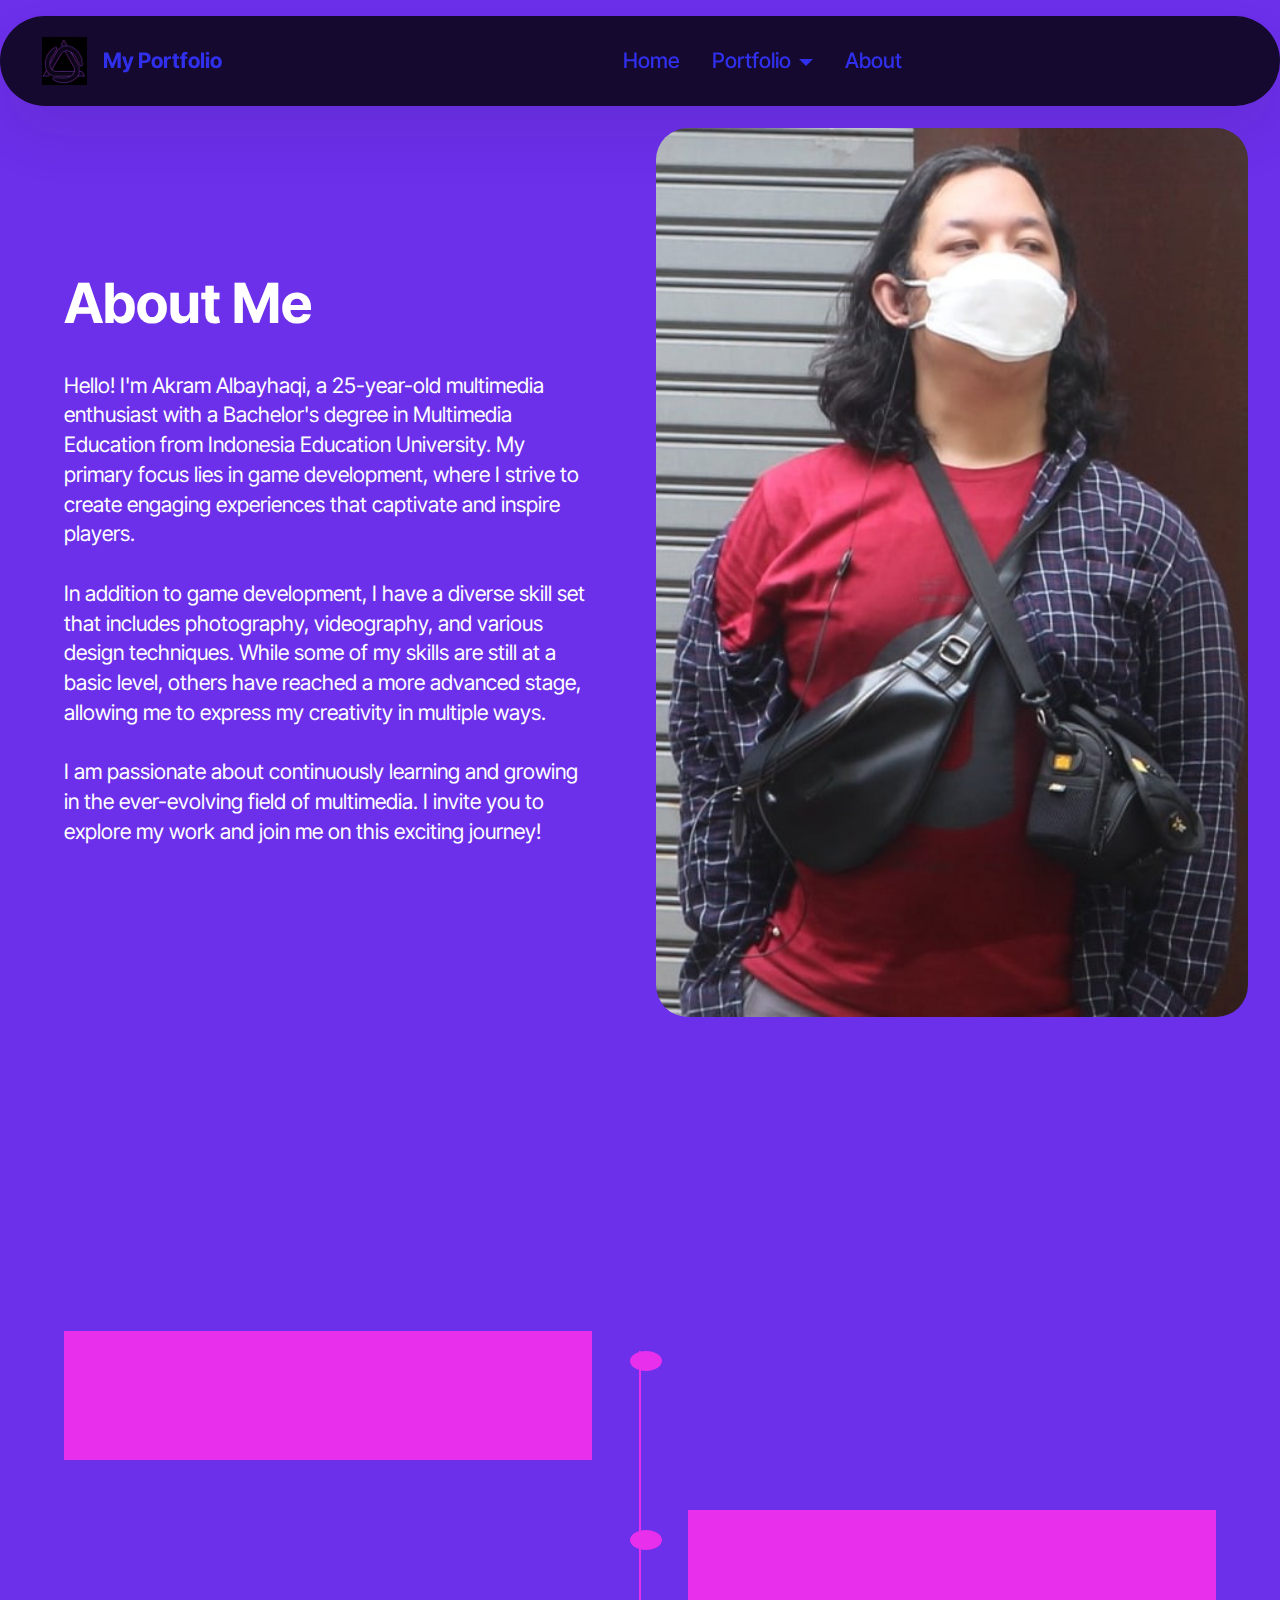
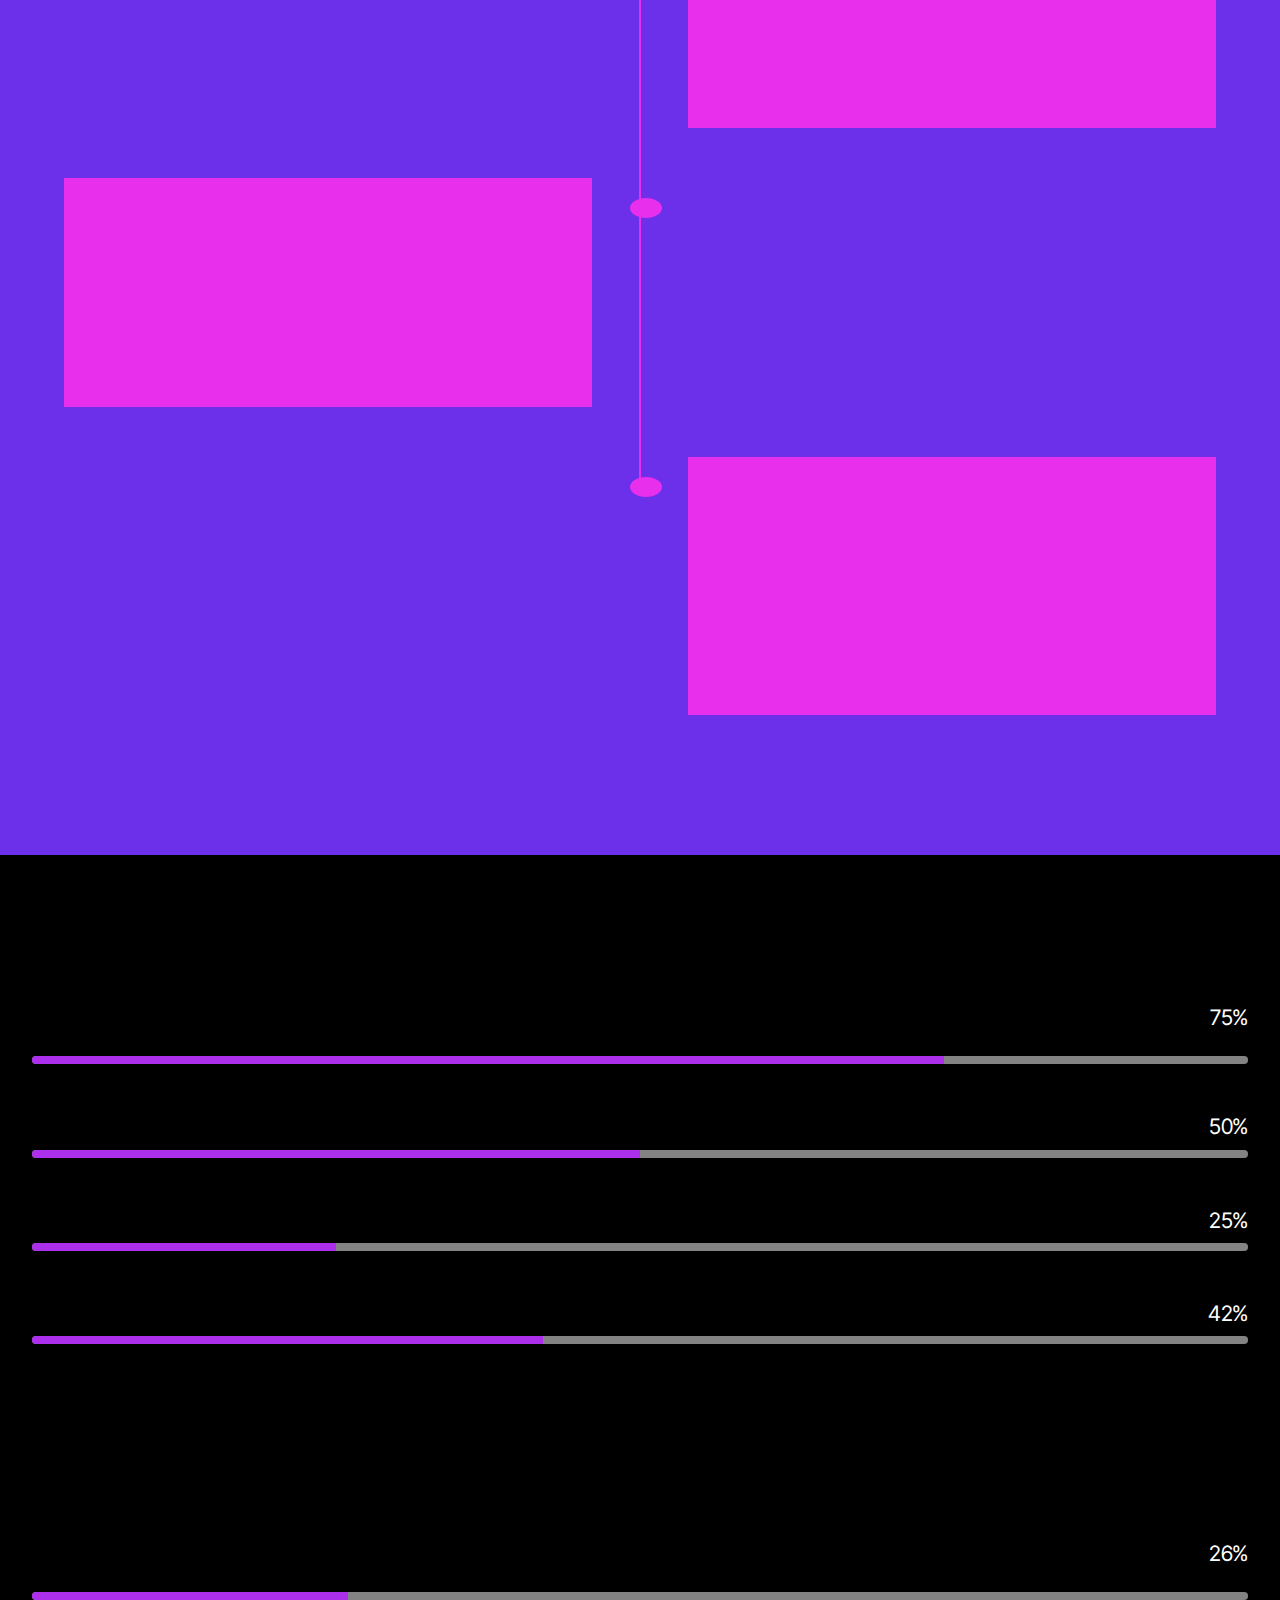
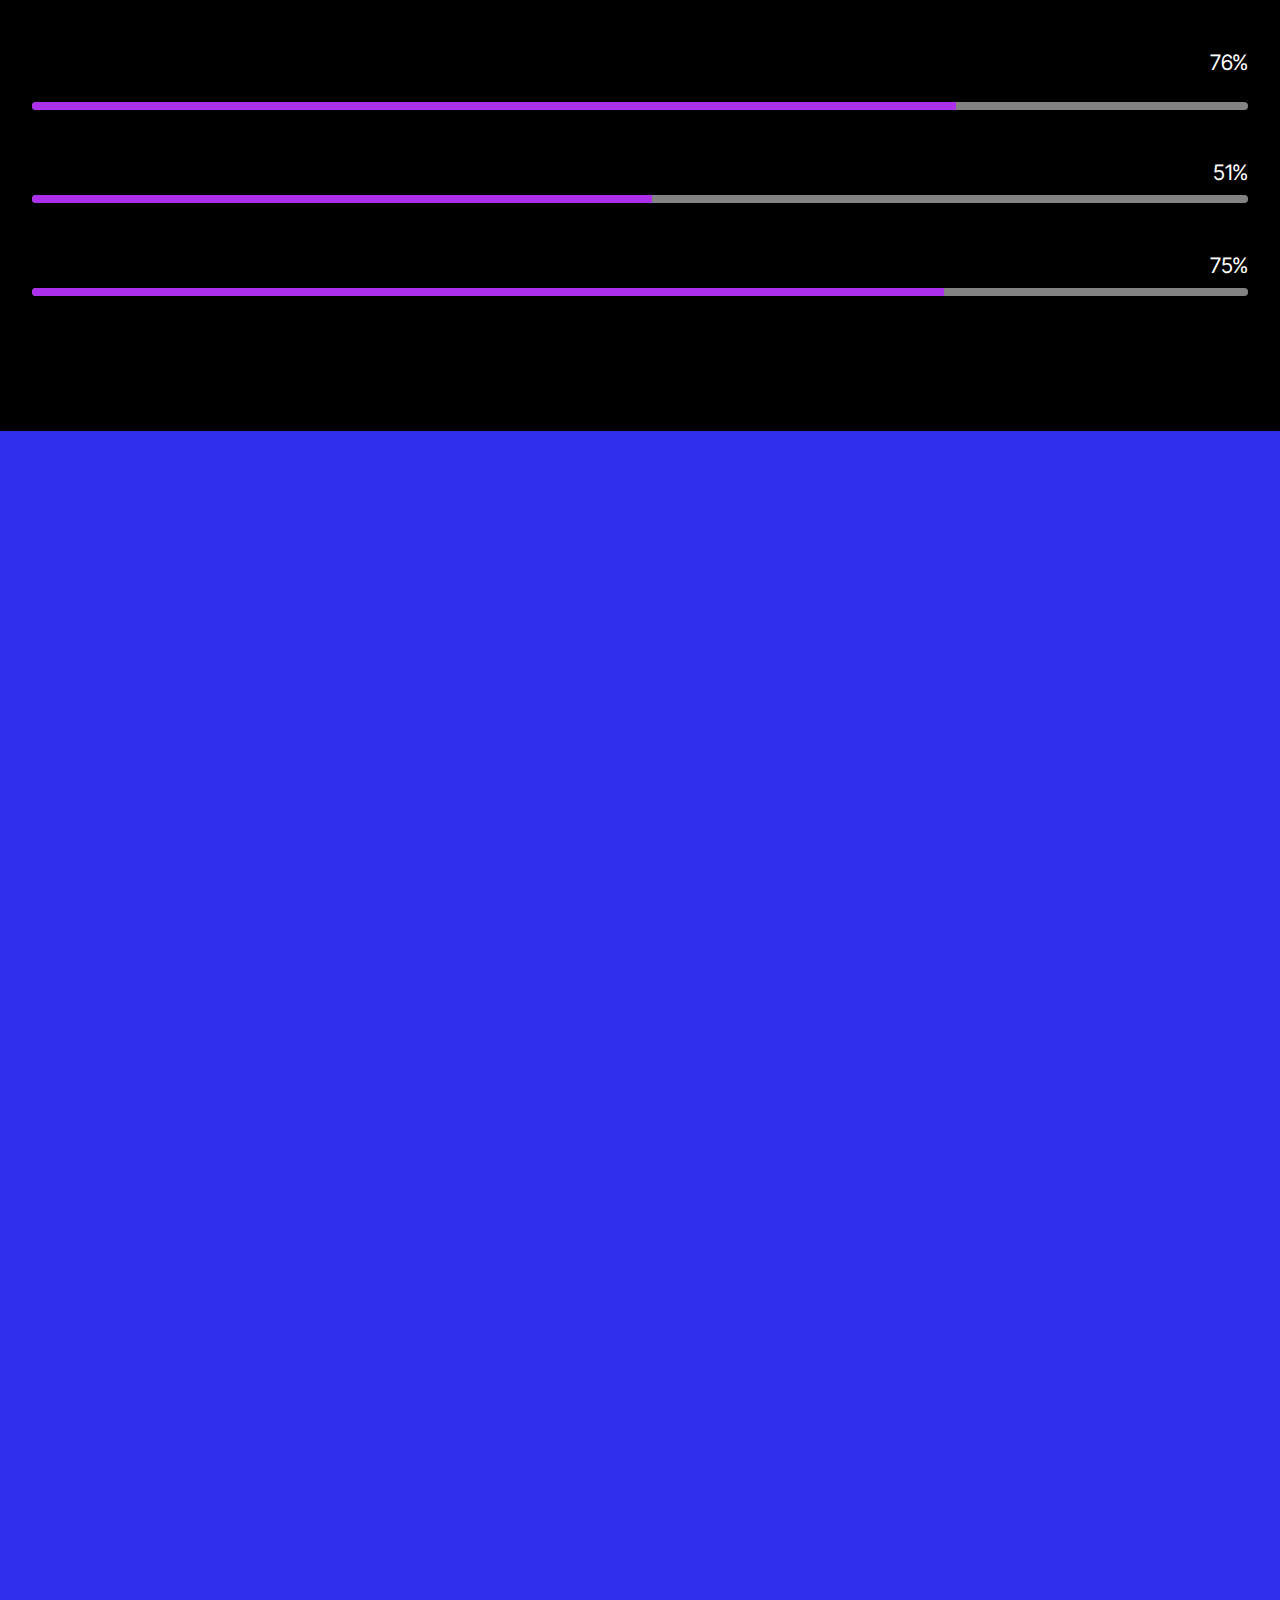
==== about.html @ 58342b4b "web" ====
<!DOCTYPE html>
<html  >
<head>
  <!-- Site made with Mobirise Website Builder v5.9.18, https://mobirise.com -->
  <meta charset="UTF-8">
  <meta http-equiv="X-UA-Compatible" content="IE=edge">
  <meta name="generator" content="Mobirise v5.9.18, mobirise.com">
  <meta name="viewport" content="width=device-width, initial-scale=1, minimum-scale=1">
  <link rel="shortcut icon" href="assets/images/opera-snapshot-2024-10-16-025521-www.design.com-upscayl-5x-realesrgan-x4plus-anime-128x135.png" type="image/x-icon">
  <meta name="description" content="">
  
  
  <title>About</title>
  <link rel="stylesheet" href="assets/web/assets/mobirise-icons2/mobirise2.css">
  <link rel="stylesheet" href="assets/bootstrap/css/bootstrap.min.css">
  <link rel="stylesheet" href="assets/bootstrap/css/bootstrap-grid.min.css">
  <link rel="stylesheet" href="assets/bootstrap/css/bootstrap-reboot.min.css">
  <link rel="stylesheet" href="assets/animatecss/animate.css">
  <link rel="stylesheet" href="assets/dropdown/css/style.css">
  <link rel="stylesheet" href="assets/socicon/css/styles.css">
  <link rel="stylesheet" href="assets/theme/css/style.css">
  <link rel="preload" href="https://fonts.googleapis.com/css?family=Inter+Tight:100,200,300,400,500,600,700,800,900,100i,200i,300i,400i,500i,600i,700i,800i,900i&display=swap" as="style" onload="this.onload=null;this.rel='stylesheet'">
  <noscript><link rel="stylesheet" href="https://fonts.googleapis.com/css?family=Inter+Tight:100,200,300,400,500,600,700,800,900,100i,200i,300i,400i,500i,600i,700i,800i,900i&display=swap"></noscript>
  <link rel="preload" as="style" href="assets/mobirise/css/mbr-additional.css?v=fzmc5o"><link rel="stylesheet" href="assets/mobirise/css/mbr-additional.css?v=fzmc5o" type="text/css">

  
  
  
</head>
<body>
  
  <section data-bs-version="5.1" class="menu menu2 cid-ur8vCdToQz" once="menu" id="menu02-7">
	

	<nav class="navbar navbar-dropdown navbar-fixed-top navbar-expand-lg">
		<div class="container">
			<div class="navbar-brand">
				<span class="navbar-logo">
					<a href="https://mobiri.se">
						<img src="assets/images/opera-snapshot-2024-10-16-025521-www.design.com-upscayl-5x-realesrgan-x4plus-anime-96x102.png" alt="Mobirise Website Builder" style="height: 3rem;">
					</a>
				</span>
				<span class="navbar-caption-wrap"><a class="navbar-caption text-primary display-4" href="https://mobiri.se">My Portfolio</a></span>
			</div>
			<button class="navbar-toggler" type="button" data-toggle="collapse" data-bs-toggle="collapse" data-target="#navbarSupportedContent" data-bs-target="#navbarSupportedContent" aria-controls="navbarNavAltMarkup" aria-expanded="false" aria-label="Toggle navigation">
				<div class="hamburger">
					<span></span>
					<span></span>
					<span></span>
					<span></span>
				</div>
			</button>
			<div class="collapse navbar-collapse" id="navbarSupportedContent">
				<ul class="navbar-nav nav-dropdown nav-right" data-app-modern-menu="true"><li class="nav-item">
						<a class="nav-link link text-primary display-4" href="index.html">Home</a>
					</li><li class="nav-item dropdown">
						<a class="nav-link link dropdown-toggle text-primary display-4" href="portfolio.html" aria-expanded="false" data-toggle="dropdown-submenu" data-bs-toggle="dropdown" data-bs-auto-close="outside">Portfolio</a><div class="dropdown-menu" aria-labelledby="dropdown-102"><a class="dropdown-item text-primary display-4" href="portfolio.html#gallery06-s">Photography</a><a class="show dropdown-item text-primary display-4" href="portfolio.html#gallery01-x">Photo Manipulation</a><a class="dropdown-item text-primary display-4" href="portfolio.html#gallery03-t">Video Game</a></div>
					</li>
					<li class="nav-item">
						<a class="nav-link link text-primary display-4" href="about.html">About</a>
					</li></ul>
				
				
			</div>
		</div>
	</nav>
</section>

<section data-bs-version="5.1" class="start article4 cid-ur8KIkiiHJ" id="article04-9">
	

	
	

	<div class="container">
		<div class="row justify-content-center">
			<div class="col-12 col-md-12 col-lg-6 image-wrapper">
				<img class="w-100" src="assets/images/img-0201-2-1256x706.jpeg" alt="Mobirise Website Builder">
			</div>
			<div class="col-12 col-md-12 col-lg">
				<div class="text-wrapper align-left">
					<h1 class="mbr-section-title mbr-fonts-style mb-4 display-2">
						<strong>About Me</strong></h1>
					<p class="mbr-text mbr-fonts-style mb-4 display-7">Hello! I'm Akram Albayhaqi, a 25-year-old multimedia enthusiast with a Bachelor's degree in Multimedia Education from Indonesia Education University. My primary focus lies in game development, where I strive to create engaging experiences that captivate and inspire players.<br><br>In addition to game development, I have a diverse skill set that includes photography, videography, and various design techniques. While some of my skills are still at a basic level, others have reached a more advanced stage, allowing me to express my creativity in multiple ways.<br><br>I am passionate about continuously learning and growing in the ever-evolving field of multimedia. I invite you to explore my work and join me on this exciting journey!</p>
					
				</div>
			</div>
		</div>
	</div>
</section>

<section data-bs-version="5.1" class="timeline1 cid-uriVBiHu6x" id="timeline1-y">

    

    

    <div class="container align-center">
        <h2 class="mbr-section-title pb-3 mbr-fonts-style display-2"><strong>Educational Traces</strong></h2>
        

        <div class="container timelines-container" mbri-timelines="">
            <div class="row timeline-element reverse separline">      
                 <div class="timeline-date-panel col-xs-12 col-md-6  align-left">         
                    <div class="time-line-date-content">
                        <p class="mbr-timeline-date mbr-fonts-style display-5">
                            2008-2014</p>
                    </div>
                </div>
           <span class="iconBackground"></span>
            <div class="col-xs-12 col-md-6 align-right">
                <div class="timeline-text-content">
                    <h4 class="mbr-timeline-title pb-3 mbr-fonts-style display-5">Derwati Elementary School</h4>
                    <p class="mbr-timeline-text mbr-fonts-style display-7"></p>
                 </div>
            </div>
            </div>

            <div class="row timeline-element separline">
                <div class="timeline-date-panel col-xs-12 col-md-6 align-right">
                    <div class="time-line-date-content">
                        <p class="mbr-timeline-date mbr-fonts-style display-5">
                            2014-2017</p>
                    </div>
                </div>
                <span class="iconBackground"></span>
                <div class="col-xs-12 col-md-6 align-left ">
                    <div class="timeline-text-content">
                        <h4 class="mbr-timeline-title pb-3 mbr-fonts-style display-5">Junior High School 51 Bandung</h4>
                        <p class="mbr-timeline-text mbr-fonts-style display-7">
                            Participating in the Fine Arts extracurricular, Youth Counseling, and participating in the Intra-School Student Organization
                        </p>
                    </div>
                </div>
            </div> 


            <div class="row timeline-element reverse separline">
                <div class="timeline-date-panel col-xs-12 col-md-6  align-left">
                    <div class="time-line-date-content">
                        <p class="mbr-timeline-date mbr-fonts-style display-5">2017-2020</p>
                    </div>
                </div>
                <span class="iconBackground"></span>
                <div class="col-xs-12 col-md-6 align-right">
                    <div class="timeline-text-content">
                        <h4 class="mbr-timeline-title pb-3 mbr-fonts-style display-5">State Vocational High School 14 Bandung, Multimedia Department</h4>      
                        <p class="mbr-timeline-text mbr-fonts-style display-7">
                            Participating in Theater, Judo, English, and Japanese extracurricular activities
                        </p>
                    </div>
                </div>
            </div>

            <div class="row timeline-element ">
                <div class="timeline-date-panel col-xs-12 col-md-6 align-right">
                    <div class="time-line-date-content">
                        <p class="mbr-timeline-date mbr-fonts-style display-5">
                            2020-2024</p>
                    </div>
                </div>
                <span class="iconBackground"></span>
                <div class="col-xs-12 col-md-6 align-left ">
                    <div class="timeline-text-content">
                        <h4 class="mbr-timeline-title pb-3 mbr-fonts-style display-5">Indonesian University of Education, Bachelor of Multimedia Education</h4>
                        <p class="mbr-timeline-text mbr-fonts-style display-7">
                            Participating in the student press activity unit and participating in the Multimedia Education Association Representative Council as a member.
                        </p>
                    </div>
                </div>
            </div>


            


            

            

            

            

            

            

            
        </div>
    </div>
</section>

<section data-bs-version="5.1" class="progress-bars1 cid-ur8ZA3y1KD" id="progress-bars1-f">
    
      

    

    <div class="container">
        <h2 class="mbr-section-title pb-2 align-center mbr-fonts-style display-2">
            My Skill</h2>

        

        <div class="progress_elements">
            <div class="progress1 pb-5">
                <div class="title-wrap">
                    <div class="progressbar-title mbr-fonts-style display-7">
                        <p></p><p>
                            Photography</p><p></p>
                    </div>
                    <div class="progress_value mbr-fonts-style display-7">
                        <div class="progressbar-number"></div>
                        <span>%</span>
                    </div>
                </div>
                <progress class="progress progress-primary" max="100" value="75">
                </progress>
            </div>
            
            <div class="progress2 pb-5">
                <div class="title-wrap">
                    <div class="progressbar-title mbr-fonts-style display-7">
                        <p>
                           Videography</p>
                    </div>
                <div class="progress_value mbr-fonts-style display-7">
                    <div class="progressbar-number"></div>
                    <span>%</span>
                </div>
                </div>
                <progress class="progress progress-primary" max="100" value="50">
                </progress>
            </div>
            
            <div class="progress3 pb-5">
                <div class="title-wrap">
                    <div class="progressbar-title mbr-fonts-style display-7">
                        <p>
                            Design</p>
                    </div>
                    <div class="progress_value mbr-fonts-style display-7">
                        <div class="progressbar-number"></div>
                        <span>%</span>
                    </div>
                </div>
                <progress class="progress progress-primary" max="100" value="25">
                </progress>
            </div>
            
            <div class="progress4">
                <div class="title-wrap">
                    <div class="progressbar-title mbr-fonts-style display-7">
                        <p>
                            3D Modeling</p>
                    </div>
                <div class="progress_value mbr-fonts-style display-7">
                    <div class="progressbar-number"></div>
                    <span>%</span>
                </div>
                </div>
                <progress class="progress progress-primary" max="100" value="42">
                </progress>
            </div>
        </div>
    </div>
</section>

<section data-bs-version="5.1" class="progress-bars1 cid-ur8ZAppbVQ" id="progress-bars1-g">
    
      

    

    <div class="container">
        

        

        <div class="progress_elements">
            <div class="progress1 pb-5">
                <div class="title-wrap">
                    <div class="progressbar-title mbr-fonts-style display-7">
                        <p></p><p>
                            2D Animation</p><p></p>
                    </div>
                    <div class="progress_value mbr-fonts-style display-7">
                        <div class="progressbar-number"></div>
                        <span>%</span>
                    </div>
                </div>
                <progress class="progress progress-primary" max="100" value="26">
                </progress>
            </div>
            
            <div class="progress2 pb-5">
                <div class="title-wrap">
                    <div class="progressbar-title mbr-fonts-style display-7">
                        <p></p><p>
                           Game Development</p><p></p>
                    </div>
                <div class="progress_value mbr-fonts-style display-7">
                    <div class="progressbar-number"></div>
                    <span>%</span>
                </div>
                </div>
                <progress class="progress progress-primary" max="100" value="76">
                </progress>
            </div>
            
            <div class="progress3 pb-5">
                <div class="title-wrap">
                    <div class="progressbar-title mbr-fonts-style display-7">
                        <p>
                            Software Development</p>
                    </div>
                    <div class="progress_value mbr-fonts-style display-7">
                        <div class="progressbar-number"></div>
                        <span>%</span>
                    </div>
                </div>
                <progress class="progress progress-primary" max="100" value="51">
                </progress>
            </div>
            
            <div class="progress4">
                <div class="title-wrap">
                    <div class="progressbar-title mbr-fonts-style display-7">
                        <p>
                            Website Development</p>
                    </div>
                <div class="progress_value mbr-fonts-style display-7">
                    <div class="progressbar-number"></div>
                    <span>%</span>
                </div>
                </div>
                <progress class="progress progress-primary" max="100" value="75">
                </progress>
            </div>
        </div>
    </div>
</section>

<section data-bs-version="5.1" class="gallery3 cid-uriZ8LoJZ5" id="gallery03-z">
    
    
    <div class="container-fluid">
      <div class="row justify-content-center">
        <div class="col-12 content-head">
          <div class="mbr-section-head mb-5">
            <h4 class="mbr-section-title mbr-fonts-style align-center mb-0 display-2"><strong>The apps I use</strong></h4>
            
          </div>
        </div>
      </div>
      <div class="row">
        
        
        
        <div class="item features-image col-12 col-md-6 col-lg-3 active">
          <div class="item-wrapper">
            <div class="item-img">
              <img src="assets/images/adobe-photoshop-cc-icon.svg-512x499.png" alt="Mobirise Website Builder" title="" data-slide-to="0" data-bs-slide-to="0">
            </div>
            
          </div>
        </div><div class="item features-image col-12 col-md-6 col-lg-3">
          <div class="item-wrapper">
            <div class="item-img">
              <img src="assets/images/adobe-after-effects-cc-icon.svg-1200x1170.png" alt="Mobirise Website Builder" title="" data-slide-to="1" data-bs-slide-to="1">
            </div>
            
          </div>
        </div><div class="item features-image col-12 col-md-6 col-lg-3">
          <div class="item-wrapper">
            <div class="item-img">
              <img src="assets/images/adobe-premiere-pro-cc-icon.svg-1200x1170.png" alt="Mobirise Website Builder" title="" data-slide-to="2" data-bs-slide-to="2">
            </div>
            
          </div>
        </div><div class="item features-image col-12 col-md-6 col-lg-3">
          <div class="item-wrapper">
            <div class="item-img">
              <img src="assets/images/adobe-illustrator-cc-icon.svg.webp" alt="Mobirise Website Builder" title="" data-slide-to="3" data-bs-slide-to="3">
            </div>
            
          </div>
        </div><div class="item features-image col-12 col-md-6 col-lg-3">
          <div class="item-wrapper">
            <div class="item-img">
              <img src="assets/images/davinci-resolve-studio-800x800.png" alt="Mobirise Website Builder" title="" data-slide-to="4" data-bs-slide-to="4">
            </div>
            
          </div>
        </div><div class="item features-image col-12 col-md-6 col-lg-3">
          <div class="item-wrapper">
            <div class="item-img">
              <img src="assets/images/blender.webp" alt="Mobirise Website Builder" title="" data-slide-to="5" data-bs-slide-to="5">
            </div>
            
          </div>
        </div><div class="item features-image col-12 col-md-6 col-lg-3">
          <div class="item-wrapper">
            <div class="item-img">
              <img src="assets/images/figma-1024x1024.png" alt="Mobirise Website Builder" title="" data-slide-to="6" data-bs-slide-to="6">
            </div>
            
          </div>
        </div><div class="item features-image col-12 col-md-6 col-lg-3">
          <div class="item-wrapper">
            <div class="item-img">
              <img src="assets/images/visual-studio-code-1.35-icon.svg.webp" alt="Mobirise Website Builder" title="" data-slide-to="7" data-bs-slide-to="7">
            </div>
            
          </div>
        </div><div class="item features-image col-12 col-md-6 col-lg-3">
          <div class="item-wrapper">
            <div class="item-img">
              <img src="assets/images/construct2-logo-500x500.png" alt="Mobirise Website Builder" title="" data-slide-to="8" data-bs-slide-to="8">
            </div>
            
          </div>
        </div><div class="item features-image col-12 col-md-6 col-lg-3">
          <div class="item-wrapper">
            <div class="item-img">
              <img src="assets/images/5f1a9382f263c3a6498875ac-rpg-maker-mz-logo-en.webp" alt="Mobirise Website Builder" title="" data-slide-to="9" data-bs-slide-to="9">
            </div>
            
          </div>
        </div><div class="item features-image col-12 col-md-6 col-lg-3">
          <div class="item-wrapper">
            <div class="item-img">
              <img src="assets/images/unity-2021.svg-1200x442.png" alt="Mobirise Website Builder" title="" data-slide-to="10" data-bs-slide-to="10">
            </div>
            
          </div>
        </div>
      </div>
    </div>
  </section>

<section data-bs-version="5.1" class="footer3 cid-ur8uSOpSvZ" once="footers" id="footer03-8">

        

    

    <div class="container">
        <div class="row">
            

            <div class="col-12 mt-4">
                <div class="social-row">
                    <div class="soc-item">
                        <a href="https://www.instagram.com/akuramu64/?hl=id" target="_blank">
                            <span class="mbr-iconfont display-7 socicon-instagram socicon"></span>
                        </a>
                    </div>
                    <div class="soc-item">
                        <a href="https://www.linkedin.com/in/akram-albayhaqi-024aaa268/" target="_blank">
                            <span class="mbr-iconfont socicon-linkedin socicon"></span>
                        </a>
                    </div>
                    
                    
                    
                </div>
            </div>
            
        </div>
    </div>
</section><section class="display-7" style="padding: 0;align-items: center;justify-content: center;flex-wrap: wrap;    align-content: center;display: flex;position: relative;height: 4rem;"><a href="https://mobiri.se/1652143" style="flex: 1 1;height: 4rem;position: absolute;width: 100%;z-index: 1;"><img alt="" style="height: 4rem;" src="[data-uri]"></a><p style="margin: 0;text-align: center;" class="display-7">&#8204;</p><a style="z-index:1" href="https://mobirise.com/builder/ai-website-generator.html">AI Website Generator</a></section><script src="assets/bootstrap/js/bootstrap.bundle.min.js"></script>  <script src="assets/smoothscroll/smooth-scroll.js"></script>  <script src="assets/ytplayer/index.js"></script>  <script src="assets/dropdown/js/navbar-dropdown.js"></script>  <script src="assets/theme/js/script.js"></script>  
  
  
  <input name="animation" type="hidden">
  </body>
</html>
---- assets/web/assets/mobirise-icons2/mobirise2.css ----
@font-face {
  font-family: 'Moririse2';
  font-display: swap;
  src:  url('mobirise2.eot?f2bix4');
  src:  url('mobirise2.eot?f2bix4#iefix') format('embedded-opentype'),
    url('mobirise2.ttf?f2bix4') format('truetype'),
    url('mobirise2.woff?f2bix4') format('woff'),
    url('mobirise2.svg?f2bix4#mobirise2') format('svg');
  font-weight: normal;
  font-style: normal;
}

[class^="mobi-"], [class*=" mobi-"] {
  /* use !important to prevent issues with browser extensions that change fonts */
  font-family: 'Moririse2' !important;
  speak: none;
  font-style: normal;
  font-weight: normal;
  font-variant: normal;
  text-transform: none;
  line-height: 1;

  /* Better Font Rendering =========== */
  -webkit-font-smoothing: antialiased;
  -moz-osx-font-smoothing: grayscale;
}

.mobi-mbri-add-submenu:before {
  content: "\e900";
}
.mobi-mbri-alert:before {
  content: "\e901";
}
.mobi-mbri-align-center:before {
  content: "\e902";
}
.mobi-mbri-align-justify:before {
  content: "\e903";
}
.mobi-mbri-align-left:before {
  content: "\e904";
}
.mobi-mbri-align-right:before {
  content: "\e905";
}
.mobi-mbri-android:before {
  content: "\e906";
}
.mobi-mbri-apple:before {
  content: "\e907";
}
.mobi-mbri-arrow-down:before {
  content: "\e908";
}
.mobi-mbri-arrow-next:before {
  content: "\e909";
}
.mobi-mbri-arrow-prev:before {
  content: "\e90a";
}
.mobi-mbri-arrow-up:before {
  content: "\e90b";
}
.mobi-mbri-bold:before {
  content: "\e90c";
}
.mobi-mbri-bookmark:before {
  content: "\e90d";
}
.mobi-mbri-bootstrap:before {
  content: "\e90e";
}
.mobi-mbri-briefcase:before {
  content: "\e90f";
}
.mobi-mbri-browse:before {
  content: "\e910";
}
.mobi-mbri-bulleted-list:before {
  content: "\e911";
}
.mobi-mbri-calendar:before {
  content: "\e912";
}
.mobi-mbri-camera:before {
  content: "\e913";
}
.mobi-mbri-cart-add:before {
  content: "\e914";
}
.mobi-mbri-cart-full:before {
  content: "\e915";
}
.mobi-mbri-cash:before {
  content: "\e916";
}
.mobi-mbri-change-style:before {
  content: "\e917";
}
.mobi-mbri-chat:before {
  content: "\e918";
}
.mobi-mbri-clock:before {
  content: "\e919";
}
.mobi-mbri-close:before {
  content: "\e91a";
}
.mobi-mbri-cloud:before {
  content: "\e91b";
}
.mobi-mbri-code:before {
  content: "\e91c";
}
.mobi-mbri-contact-form:before {
  content: "\e91d";
}
.mobi-mbri-credit-card:before {
  content: "\e91e";
}
.mobi-mbri-cursor-click:before {
  content: "\e91f";
}
.mobi-mbri-cust-feedback:before {
  content: "\e920";
}
.mobi-mbri-database:before {
  content: "\e921";
}
.mobi-mbri-delivery:before {
  content: "\e922";
}
.mobi-mbri-desktop:before {
  content: "\e923";
}
.mobi-mbri-devices:before {
  content: "\e924";
}
.mobi-mbri-down:before {
  content: "\e925";
}
.mobi-mbri-download-2:before {
  content: "\e926";
}
.mobi-mbri-download:before {
  content: "\e927";
}
.mobi-mbri-drag-n-drop-2:before {
  content: "\e928";
}
.mobi-mbri-drag-n-drop:before {
  content: "\e929";
}
.mobi-mbri-edit-2:before {
  content: "\e92a";
}
.mobi-mbri-edit:before {
  content: "\e92b";
}
.mobi-mbri-error:before {
  content: "\e92c";
}
.mobi-mbri-extension:before {
  content: "\e92d";
}
.mobi-mbri-features:before {
  content: "\e92e";
}
.mobi-mbri-file:before {
  content: "\e92f";
}
.mobi-mbri-flag:before {
  content: "\e930";
}
.mobi-mbri-folder:before {
  content: "\e931";
}
.mobi-mbri-gift:before {
  content: "\e932";
}
.mobi-mbri-github:before {
  content: "\e933";
}
.mobi-mbri-globe-2:before {
  content: "\e934";
}
.mobi-mbri-globe:before {
  content: "\e935";
}
.mobi-mbri-growing-chart:before {
  content: "\e936";
}
.mobi-mbri-hearth:before {
  content: "\e937";
}
.mobi-mbri-help:before {
  content: "\e938";
}
.mobi-mbri-home:before {
  content: "\e939";
}
.mobi-mbri-hot-cup:before {
  content: "\e93a";
}
.mobi-mbri-idea:before {
  content: "\e93b";
}
.mobi-mbri-image-gallery:before {
  content: "\e93c";
}
.mobi-mbri-image-slider:before {
  content: "\e93d";
}
.mobi-mbri-info:before {
  content: "\e93e";
}
.mobi-mbri-italic:before {
  content: "\e93f";
}
.mobi-mbri-key:before {
  content: "\e940";
}
.mobi-mbri-laptop:before {
  content: "\e941";
}
.mobi-mbri-layers:before {
  content: "\e942";
}
.mobi-mbri-left-right:before {
  content: "\e943";
}
.mobi-mbri-left:before {
  content: "\e944";
}
.mobi-mbri-letter:before {
  content: "\e945";
}
.mobi-mbri-like:before {
  content: "\e946";
}
.mobi-mbri-link:before {
  content: "\e947";
}
.mobi-mbri-lock:before {
  content: "\e948";
}
.mobi-mbri-login:before {
  content: "\e949";
}
.mobi-mbri-logout:before {
  content: "\e94a";
}
.mobi-mbri-magic-stick:before {
  content: "\e94b";
}
.mobi-mbri-map-pin:before {
  content: "\e94c";
}
.mobi-mbri-menu:before {
  content: "\e94d";
}
.mobi-mbri-mobile-2:before {
  content: "\e94e";
}
.mobi-mbri-mobile-horizontal:before {
  content: "\e94f";
}
.mobi-mbri-mobile:before {
  content: "\e950";
}
.mobi-mbri-mobirise:before {
  content: "\e951";
}
.mobi-mbri-more-horizontal:before {
  content: "\e952";
}
.mobi-mbri-more-vertical:before {
  content: "\e953";
}
.mobi-mbri-music:before {
  content: "\e954";
}
.mobi-mbri-new-file:before {
  content: "\e955";
}
.mobi-mbri-numbered-list:before {
  content: "\e956";
}
.mobi-mbri-opened-folder:before {
  content: "\e957";
}
.mobi-mbri-pages:before {
  content: "\e958";
}
.mobi-mbri-paper-plane:before {
  content: "\e959";
}
.mobi-mbri-paperclip:before {
  content: "\e95a";
}
.mobi-mbri-phone:before {
  content: "\e95b";
}
.mobi-mbri-photo:before {
  content: "\e95c";
}
.mobi-mbri-photos:before {
  content: "\e95d";
}
.mobi-mbri-pin:before {
  content: "\e95e";
}
.mobi-mbri-play:before {
  content: "\e95f";
}
.mobi-mbri-plus:before {
  content: "\e960";
}
.mobi-mbri-preview:before {
  content: "\e961";
}
.mobi-mbri-print:before {
  content: "\e962";
}
.mobi-mbri-protect:before {
  content: "\e963";
}
.mobi-mbri-question:before {
  content: "\e964";
}
.mobi-mbri-quote-left:before {
  content: "\e965";
}
.mobi-mbri-quote-right:before {
  content: "\e966";
}
.mobi-mbri-redo:before {
  content: "\e967";
}
.mobi-mbri-refresh:before {
  content: "\e968";
}
.mobi-mbri-responsive-2:before {
  content: "\e969";
}
.mobi-mbri-responsive:before {
  content: "\e96a";
}
.mobi-mbri-right:before {
  content: "\e96b";
}
.mobi-mbri-rocket:before {
  content: "\e96c";
}
.mobi-mbri-sad-face:before {
  content: "\e96d";
}
.mobi-mbri-sale:before {
  content: "\e96e";
}
.mobi-mbri-save:before {
  content: "\e96f";
}
.mobi-mbri-search:before {
  content: "\e970";
}
.mobi-mbri-setting-2:before {
  content: "\e971";
}
.mobi-mbri-setting-3:before {
  content: "\e972";
}
.mobi-mbri-setting:before {
  content: "\e973";
}
.mobi-mbri-share:before {
  content: "\e974";
}
.mobi-mbri-shopping-bag:before {
  content: "\e975";
}
.mobi-mbri-shopping-basket:before {
  content: "\e976";
}
.mobi-mbri-shopping-cart:before {
  content: "\e977";
}
.mobi-mbri-sites:before {
  content: "\e978";
}
.mobi-mbri-smile-face:before {
  content: "\e979";
}
.mobi-mbri-speed:before {
  content: "\e97a";
}
.mobi-mbri-star:before {
  content: "\e97b";
}
.mobi-mbri-success:before {
  content: "\e97c";
}
.mobi-mbri-sun:before {
  content: "\e97d";
}
.mobi-mbri-sun2:before {
  content: "\e97e";
}
.mobi-mbri-tablet-vertical:before {
  content: "\e97f";
}
.mobi-mbri-tablet:before {
  content: "\e980";
}
.mobi-mbri-target:before {
  content: "\e981";
}
.mobi-mbri-timer:before {
  content: "\e982";
}
.mobi-mbri-to-ftp:before {
  content: "\e983";
}
.mobi-mbri-to-local-drive:before {
  content: "\e984";
}
.mobi-mbri-touch-swipe:before {
  content: "\e985";
}
.mobi-mbri-touch:before {
  content: "\e986";
}
.mobi-mbri-trash:before {
  content: "\e987";
}
.mobi-mbri-underline:before {
  content: "\e988";
}
.mobi-mbri-undo:before {
  content: "\e989";
}
.mobi-mbri-unlink:before {
  content: "\e98a";
}
.mobi-mbri-unlock:before {
  content: "\e98b";
}
.mobi-mbri-up-down:before {
  content: "\e98c";
}
.mobi-mbri-up:before {
  content: "\e98d";
}
.mobi-mbri-update:before {
  content: "\e98e";
}
.mobi-mbri-upload-2:before {
  content: "\e98f";
}
.mobi-mbri-upload:before {
  content: "\e990";
}
.mobi-mbri-user-2:before {
  content: "\e991";
}
.mobi-mbri-user:before {
  content: "\e992";
}
.mobi-mbri-users:before {
  content: "\e993";
}
.mobi-mbri-video-play:before {
  content: "\e994";
}
.mobi-mbri-video:before {
  content: "\e995";
}
.mobi-mbri-watch:before {
  content: "\e996";
}
.mobi-mbri-website-theme-2:before {
  content: "\e997";
}
.mobi-mbri-website-theme:before {
  content: "\e998";
}
.mobi-mbri-wifi:before {
  content: "\e999";
}
.mobi-mbri-windows:before {
  content: "\e99a";
}
.mobi-mbri-zoom-in:before {
  content: "\e99b";
}
.mobi-mbri-zoom-out:before {
  content: "\e99c";
}
---- assets/dropdown/css/style.css ----
.navbar-dropdown {
  left: 0;
  padding: 0;
  position: absolute;
  right: 0;
  top: 0;
  transition: all 0.45s ease;
  z-index: 1030;
  background: #282828; }
  .navbar-dropdown .navbar-logo {
    margin-right: 0.8rem;
    transition: margin 0.3s ease-in-out;
    vertical-align: middle; }
    .navbar-dropdown .navbar-logo img {
      height: 3.125rem;
      transition: all 0.3s ease-in-out; }
    .navbar-dropdown .navbar-logo.mbr-iconfont {
      font-size: 3.125rem;
      line-height: 3.125rem; }
  .navbar-dropdown .navbar-caption {
    font-weight: 700;
    white-space: normal;
    vertical-align: -4px;
    line-height: 3.125rem !important; }
    .navbar-dropdown .navbar-caption, .navbar-dropdown .navbar-caption:hover {
      color: inherit;
      text-decoration: none; }
  .navbar-dropdown .mbr-iconfont + .navbar-caption {
    vertical-align: -1px; }
  .navbar-dropdown.navbar-fixed-top {
    position: fixed; }
  .navbar-dropdown .navbar-brand span {
    vertical-align: -4px; }
  .navbar-dropdown.bg-color.transparent {
    background: none; }
  .navbar-dropdown.navbar-short .navbar-brand {
    padding: 0.625rem 0; }
    .navbar-dropdown.navbar-short .navbar-brand span {
      vertical-align: -1px; }
  .navbar-dropdown.navbar-short .navbar-caption {
    line-height: 2.375rem !important;
    vertical-align: -2px; }
  .navbar-dropdown.navbar-short .navbar-logo {
    margin-right: 0.5rem; }
    .navbar-dropdown.navbar-short .navbar-logo img {
      height: 2.375rem; }
    .navbar-dropdown.navbar-short .navbar-logo.mbr-iconfont {
      font-size: 2.375rem;
      line-height: 2.375rem; }
  .navbar-dropdown.navbar-short .mbr-table-cell {
    height: 3.625rem; }
  .navbar-dropdown .navbar-close {
    left: 0.6875rem;
    position: fixed;
    top: 0.75rem;
    z-index: 1000; }
  .navbar-dropdown .hamburger-icon {
    content: "";
    display: inline-block;
    vertical-align: middle;
    width: 16px;
    -webkit-box-shadow: 0 -6px 0 1px #282828,0 0 0 1px #282828,0 6px 0 1px #282828;
    -moz-box-shadow: 0 -6px 0 1px #282828,0 0 0 1px #282828,0 6px 0 1px #282828;
    box-shadow: 0 -6px 0 1px #282828,0 0 0 1px #282828,0 6px 0 1px #282828; }

.dropdown-menu .dropdown-toggle[data-toggle="dropdown-submenu"]::after {
  border-bottom: 0.35em solid transparent;
  border-left: 0.35em solid;
  border-right: 0;
  border-top: 0.35em solid transparent;
  margin-left: 0.3rem; }

.dropdown-menu .dropdown-item:focus {
  outline: 0; }

.nav-dropdown {
  font-size: 0.75rem;
  font-weight: 500;
  height: auto !important; }
  .nav-dropdown .nav-btn {
    padding-left: 1rem; }
  .nav-dropdown .link {
    margin: .667em 1.667em;
    font-weight: 500;
    padding: 0;
    transition: color .2s ease-in-out; }
    .nav-dropdown .link.dropdown-toggle {
      margin-right: 2.583em; }
      .nav-dropdown .link.dropdown-toggle::after {
        margin-left: .25rem;
        border-top: 0.35em solid;
        border-right: 0.35em solid transparent;
        border-left: 0.35em solid transparent;
        border-bottom: 0; }
      .nav-dropdown .link.dropdown-toggle[aria-expanded="true"] {
        margin: 0;
        padding: 0.667em 3.263em  0.667em 1.667em; }
  .nav-dropdown .link::after,
  .nav-dropdown .dropdown-item::after {
    color: inherit; }
  .nav-dropdown .btn {
    font-size: 0.75rem;
    font-weight: 700;
    letter-spacing: 0;
    margin-bottom: 0;
    padding-left: 1.25rem;
    padding-right: 1.25rem; }
  .nav-dropdown .dropdown-menu {
    border-radius: 0;
    border: 0;
    left: 0;
    margin: 0;
    padding-bottom: 1.25rem;
    padding-top: 1.25rem;
    position: relative; }
  .nav-dropdown .dropdown-submenu {
    margin-left: 0.125rem;
    top: 0; }
  .nav-dropdown .dropdown-item {
    font-weight: 500;
    line-height: 2;
    padding: 0.3846em 4.615em 0.3846em 1.5385em;
    position: relative;
    transition: color .2s ease-in-out, background-color .2s ease-in-out; }
    .nav-dropdown .dropdown-item::after {
      margin-top: -0.3077em;
      position: absolute;
      right: 1.1538em;
      top: 50%; }
    .nav-dropdown .dropdown-item:focus, .nav-dropdown .dropdown-item:hover {
      background: none; }

@media (max-width: 767px) {
  .nav-dropdown.navbar-toggleable-sm {
    bottom: 0;
    display: none;
    left: 0;
    overflow-x: hidden;
    position: fixed;
    top: 0;
    transform: translateX(-100%);
    -ms-transform: translateX(-100%);
    -webkit-transform: translateX(-100%);
    width: 18.75rem;
    z-index: 999; } }
.nav-dropdown.navbar-toggleable-xl {
  bottom: 0;
  display: none;
  left: 0;
  overflow-x: hidden;
  position: fixed;
  top: 0;
  transform: translateX(-100%);
  -ms-transform: translateX(-100%);
  -webkit-transform: translateX(-100%);
  width: 18.75rem;
  z-index: 999; }

.nav-dropdown-sm {
  display: block !important;
  overflow-x: hidden;
  overflow: auto;
  padding-top: 3.875rem; }
  .nav-dropdown-sm::after {
    content: "";
    display: block;
    height: 3rem;
    width: 100%; }
  .nav-dropdown-sm.collapse.in ~ .navbar-close {
    display: block !important; }
  .nav-dropdown-sm.collapsing, .nav-dropdown-sm.collapse.in {
    transform: translateX(0);
    -ms-transform: translateX(0);
    -webkit-transform: translateX(0);
    transition: all 0.25s ease-out;
    -webkit-transition: all 0.25s ease-out;
    background: #282828; }
  .nav-dropdown-sm.collapsing[aria-expanded="false"] {
    transform: translateX(-100%);
    -ms-transform: translateX(-100%);
    -webkit-transform: translateX(-100%); }
  .nav-dropdown-sm .nav-item {
    display: block;
    margin-left: 0 !important;
    padding-left: 0; }
  .nav-dropdown-sm .link,
  .nav-dropdown-sm .dropdown-item {
    border-top: 1px dotted rgba(255, 255, 255, 0.1);
    font-size: 0.8125rem;
    line-height: 1.6;
    margin: 0 !important;
    padding: 0.875rem 2.4rem 0.875rem 1.5625rem !important;
    position: relative;
    white-space: normal; }
    .nav-dropdown-sm .link:focus, .nav-dropdown-sm .link:hover,
    .nav-dropdown-sm .dropdown-item:focus,
    .nav-dropdown-sm .dropdown-item:hover {
      background: rgba(0, 0, 0, 0.2) !important;
      color: #c0a375; }
  .nav-dropdown-sm .nav-btn {
    position: relative;
    padding: 1.5625rem 1.5625rem 0 1.5625rem; }
    .nav-dropdown-sm .nav-btn::before {
      border-top: 1px dotted rgba(255, 255, 255, 0.1);
      content: "";
      left: 0;
      position: absolute;
      top: 0;
      width: 100%; }
    .nav-dropdown-sm .nav-btn + .nav-btn {
      padding-top: 0.625rem; }
      .nav-dropdown-sm .nav-btn + .nav-btn::before {
        display: none; }
  .nav-dropdown-sm .btn {
    padding: 0.625rem 0; }
  .nav-dropdown-sm .dropdown-toggle[data-toggle="dropdown-submenu"]::after {
    margin-left: .25rem;
    border-top: 0.35em solid;
    border-right: 0.35em solid transparent;
    border-left: 0.35em solid transparent;
    border-bottom: 0; }
  .nav-dropdown-sm .dropdown-toggle[data-toggle="dropdown-submenu"][aria-expanded="true"]::after {
    border-top: 0;
    border-right: 0.35em solid transparent;
    border-left: 0.35em solid transparent;
    border-bottom: 0.35em solid; }
  .nav-dropdown-sm .dropdown-menu {
    margin: 0;
    padding: 0;
    position: relative;
    top: 0;
    left: 0;
    width: 100%;
    border: 0;
    float: none;
    border-radius: 0;
    background: none; }
  .nav-dropdown-sm .dropdown-submenu {
    left: 100%;
    margin-left: 0.125rem;
    margin-top: -1.25rem;
    top: 0; }

.navbar-toggleable-sm .nav-dropdown .dropdown-menu {
  position: absolute; }

.navbar-toggleable-sm .nav-dropdown .dropdown-submenu {
  left: 100%;
  margin-left: 0.125rem;
  margin-top: -1.25rem;
  top: 0; }

.navbar-toggleable-sm.opened .nav-dropdown .dropdown-menu {
  position: relative; }

.navbar-toggleable-sm.opened .nav-dropdown .dropdown-submenu {
  left: 0;
  margin-left: 00rem;
  margin-top: 0rem;
  top: 0; }

.is-builder .nav-dropdown.collapsing {
  transition: none !important; }
---- assets/socicon/css/styles.css ----
@charset "UTF-8";

@font-face {
  font-family: 'Socicon';
  src:  url('../fonts/socicon.eot');
  src:  url('../fonts/socicon.eot?#iefix') format('embedded-opentype'),
    url('../fonts/socicon.woff2') format('woff2'),
    url('../fonts/socicon.ttf') format('truetype'),
    url('../fonts/socicon.woff') format('woff'),
    url('../fonts/socicon.svg#socicon') format('svg');
  font-weight: normal;
  font-style: normal;
  font-display: swap;
}

[data-icon]:before {
  font-family: "socicon" !important;
  content: attr(data-icon);
  font-style: normal !important;
  font-weight: normal !important;
  font-variant: normal !important;
  text-transform: none !important;
  speak: none;
  line-height: 1;
  -webkit-font-smoothing: antialiased;
  -moz-osx-font-smoothing: grayscale;
}

[class^="socicon-"], [class*=" socicon-"] {
  /* use !important to prevent issues with browser extensions that change fonts */
  font-family: 'Socicon' !important;
  speak: none;
  font-style: normal;
  font-weight: normal;
  font-variant: normal;
  text-transform: none;
  line-height: 1;

  /* Better Font Rendering =========== */
  -webkit-font-smoothing: antialiased;
  -moz-osx-font-smoothing: grayscale;
}

.socicon-500px:before {
  content: "\e000";
}
.socicon-8tracks:before {
  content: "\e001";
}
.socicon-airbnb:before {
  content: "\e002";
}
.socicon-alliance:before {
  content: "\e003";
}
.socicon-amazon:before {
  content: "\e004";
}
.socicon-amplement:before {
  content: "\e005";
}
.socicon-android:before {
  content: "\e006";
}
.socicon-angellist:before {
  content: "\e007";
}
.socicon-apple:before {
  content: "\e008";
}
.socicon-appnet:before {
  content: "\e009";
}
.socicon-baidu:before {
  content: "\e00a";
}
.socicon-bandcamp:before {
  content: "\e00b";
}
.socicon-battlenet:before {
  content: "\e00c";
}
.socicon-mixer:before {
  content: "\e00d";
}
.socicon-bebee:before {
  content: "\e00e";
}
.socicon-bebo:before {
  content: "\e00f";
}
.socicon-behance:before {
  content: "\e010";
}
.socicon-blizzard:before {
  content: "\e011";
}
.socicon-blogger:before {
  content: "\e012";
}
.socicon-buffer:before {
  content: "\e013";
}
.socicon-chrome:before {
  content: "\e014";
}
.socicon-coderwall:before {
  content: "\e015";
}
.socicon-curse:before {
  content: "\e016";
}
.socicon-dailymotion:before {
  content: "\e017";
}
.socicon-deezer:before {
  content: "\e018";
}
.socicon-delicious:before {
  content: "\e019";
}
.socicon-deviantart:before {
  content: "\e01a";
}
.socicon-diablo:before {
  content: "\e01b";
}
.socicon-digg:before {
  content: "\e01c";
}
.socicon-discord:before {
  content: "\e01d";
}
.socicon-disqus:before {
  content: "\e01e";
}
.socicon-douban:before {
  content: "\e01f";
}
.socicon-draugiem:before {
  content: "\e020";
}
.socicon-dribbble:before {
  content: "\e021";
}
.socicon-drupal:before {
  content: "\e022";
}
.socicon-ebay:before {
  content: "\e023";
}
.socicon-ello:before {
  content: "\e024";
}
.socicon-endomodo:before {
  content: "\e025";
}
.socicon-envato:before {
  content: "\e026";
}
.socicon-etsy:before {
  content: "\e027";
}
.socicon-facebook:before {
  content: "\e028";
}
.socicon-feedburner:before {
  content: "\e029";
}
.socicon-filmweb:before {
  content: "\e02a";
}
.socicon-firefox:before {
  content: "\e02b";
}
.socicon-flattr:before {
  content: "\e02c";
}
.socicon-flickr:before {
  content: "\e02d";
}
.socicon-formulr:before {
  content: "\e02e";
}
.socicon-forrst:before {
  content: "\e02f";
}
.socicon-foursquare:before {
  content: "\e030";
}
.socicon-friendfeed:before {
  content: "\e031";
}
.socicon-github:before {
  content: "\e032";
}
.socicon-goodreads:before {
  content: "\e033";
}
.socicon-google:before {
  content: "\e034";
}
.socicon-googlescholar:before {
  content: "\e035";
}
.socicon-googlegroups:before {
  content: "\e036";
}
.socicon-googlephotos:before {
  content: "\e037";
}
.socicon-googleplus:before {
  content: "\e038";
}
.socicon-grooveshark:before {
  content: "\e039";
}
.socicon-hackerrank:before {
  content: "\e03a";
}
.socicon-hearthstone:before {
  content: "\e03b";
}
.socicon-hellocoton:before {
  content: "\e03c";
}
.socicon-heroes:before {
  content: "\e03d";
}
.socicon-smashcast:before {
  content: "\e03e";
}
.socicon-horde:before {
  content: "\e03f";
}
.socicon-houzz:before {
  content: "\e040";
}
.socicon-icq:before {
  content: "\e041";
}
.socicon-identica:before {
  content: "\e042";
}
.socicon-imdb:before {
  content: "\e043";
}
.socicon-instagram:before {
  content: "\e044";
}
.socicon-issuu:before {
  content: "\e045";
}
.socicon-istock:before {
  content: "\e046";
}
.socicon-itunes:before {
  content: "\e047";
}
.socicon-keybase:before {
  content: "\e048";
}
.socicon-lanyrd:before {
  content: "\e049";
}
.socicon-lastfm:before {
  content: "\e04a";
}
.socicon-line:before {
  content: "\e04b";
}
.socicon-linkedin:before {
  content: "\e04c";
}
.socicon-livejournal:before {
  content: "\e04d";
}
.socicon-lyft:before {
  content: "\e04e";
}
.socicon-macos:before {
  content: "\e04f";
}
.socicon-mail:before {
  content: "\e050";
}
.socicon-medium:before {
  content: "\e051";
}
.socicon-meetup:before {
  content: "\e052";
}
.socicon-mixcloud:before {
  content: "\e053";
}
.socicon-modelmayhem:before {
  content: "\e054";
}
.socicon-mumble:before {
  content: "\e055";
}
.socicon-myspace:before {
  content: "\e056";
}
.socicon-newsvine:before {
  content: "\e057";
}
.socicon-nintendo:before {
  content: "\e058";
}
.socicon-npm:before {
  content: "\e059";
}
.socicon-odnoklassniki:before {
  content: "\e05a";
}
.socicon-openid:before {
  content: "\e05b";
}
.socicon-opera:before {
  content: "\e05c";
}
.socicon-outlook:before {
  content: "\e05d";
}
.socicon-overwatch:before {
  content: "\e05e";
}
.socicon-patreon:before {
  content: "\e05f";
}
.socicon-paypal:before {
  content: "\e060";
}
.socicon-periscope:before {
  content: "\e061";
}
.socicon-persona:before {
  content: "\e062";
}
.socicon-pinterest:before {
  content: "\e063";
}
.socicon-play:before {
  content: "\e064";
}
.socicon-player:before {
  content: "\e065";
}
.socicon-playstation:before {
  content: "\e066";
}
.socicon-pocket:before {
  content: "\e067";
}
.socicon-qq:before {
  content: "\e068";
}
.socicon-quora:before {
  content: "\e069";
}
.socicon-raidcall:before {
  content: "\e06a";
}
.socicon-ravelry:before {
  content: "\e06b";
}
.socicon-reddit:before {
  content: "\e06c";
}
.socicon-renren:before {
  content: "\e06d";
}
.socicon-researchgate:before {
  content: "\e06e";
}
.socicon-residentadvisor:before {
  content: "\e06f";
}
.socicon-reverbnation:before {
  content: "\e070";
}
.socicon-rss:before {
  content: "\e071";
}
.socicon-sharethis:before {
  content: "\e072";
}
.socicon-skype:before {
  content: "\e073";
}
.socicon-slideshare:before {
  content: "\e074";
}
.socicon-smugmug:before {
  content: "\e075";
}
.socicon-snapchat:before {
  content: "\e076";
}
.socicon-songkick:before {
  content: "\e077";
}
.socicon-soundcloud:before {
  content: "\e078";
}
.socicon-spotify:before {
  content: "\e079";
}
.socicon-stackexchange:before {
  content: "\e07a";
}
.socicon-stackoverflow:before {
  content: "\e07b";
}
.socicon-starcraft:before {
  content: "\e07c";
}
.socicon-stayfriends:before {
  content: "\e07d";
}
.socicon-steam:before {
  content: "\e07e";
}
.socicon-storehouse:before {
  content: "\e07f";
}
.socicon-strava:before {
  content: "\e080";
}
.socicon-streamjar:before {
  content: "\e081";
}
.socicon-stumbleupon:before {
  content: "\e082";
}
.socicon-swarm:before {
  content: "\e083";
}
.socicon-teamspeak:before {
  content: "\e084";
}
.socicon-teamviewer:before {
  content: "\e085";
}
.socicon-technorati:before {
  content: "\e086";
}
.socicon-telegram:before {
  content: "\e087";
}
.socicon-tripadvisor:before {
  content: "\e088";
}
.socicon-tripit:before {
  content: "\e089";
}
.socicon-triplej:before {
  content: "\e08a";
}
.socicon-tumblr:before {
  content: "\e08b";
}
.socicon-twitch:before {
  content: "\e08c";
}
.socicon-twitter:before {
  content: "\e08d";
}
.socicon-uber:before {
  content: "\e08e";
}
.socicon-ventrilo:before {
  content: "\e08f";
}
.socicon-viadeo:before {
  content: "\e090";
}
.socicon-viber:before {
  content: "\e091";
}
.socicon-viewbug:before {
  content: "\e092";
}
.socicon-vimeo:before {
  content: "\e093";
}
.socicon-vine:before {
  content: "\e094";
}
.socicon-vkontakte:before {
  content: "\e095";
}
.socicon-warcraft:before {
  content: "\e096";
}
.socicon-wechat:before {
  content: "\e097";
}
.socicon-weibo:before {
  content: "\e098";
}
.socicon-whatsapp:before {
  content: "\e099";
}
.socicon-wikipedia:before {
  content: "\e09a";
}
.socicon-windows:before {
  content: "\e09b";
}
.socicon-wordpress:before {
  content: "\e09c";
}
.socicon-wykop:before {
  content: "\e09d";
}
.socicon-xbox:before {
  content: "\e09e";
}
.socicon-xing:before {
  content: "\e09f";
}
.socicon-yahoo:before {
  content: "\e0a0";
}
.socicon-yammer:before {
  content: "\e0a1";
}
.socicon-yandex:before {
  content: "\e0a2";
}
.socicon-yelp:before {
  content: "\e0a3";
}
.socicon-younow:before {
  content: "\e0a4";
}
.socicon-youtube:before {
  content: "\e0a5";
}
.socicon-zapier:before {
  content: "\e0a6";
}
.socicon-zerply:before {
  content: "\e0a7";
}
.socicon-zomato:before {
  content: "\e0a8";
}
.socicon-zynga:before {
  content: "\e0a9";
}
.socicon-spreadshirt:before {
  content: "\e901";
}
.socicon-gamejolt:before {
  content: "\e902";
}
.socicon-trello:before {
  content: "\e903";
}
.socicon-tunein:before {
  content: "\e904";
}
.socicon-bloglovin:before {
  content: "\e905";
}
.socicon-gamewisp:before {
  content: "\e906";
}
.socicon-messenger:before {
  content: "\e907";
}
.socicon-pandora:before {
  content: "\e908";
}
.socicon-augment:before {
  content: "\e909";
}
.socicon-bitbucket:before {
  content: "\e90a";
}
.socicon-fyuse:before {
  content: "\e90b";
}
.socicon-yt-gaming:before {
  content: "\e90c";
}
.socicon-sketchfab:before {
  content: "\e90d";
}
.socicon-mobcrush:before {
  content: "\e90e";
}
.socicon-microsoft:before {
  content: "\e90f";
}
.socicon-realtor:before {
  content: "\e910";
}
.socicon-tidal:before {
  content: "\e911";
}
.socicon-qobuz:before {
  content: "\e912";
}
.socicon-natgeo:before {
  content: "\e913";
}
.socicon-mastodon:before {
  content: "\e914";
}
.socicon-unsplash:before {
  content: "\e915";
}
.socicon-homeadvisor:before {
  content: "\e916";
}
.socicon-angieslist:before {
  content: "\e917";
}
.socicon-codepen:before {
  content: "\e918";
}
.socicon-slack:before {
  content: "\e919";
}
.socicon-openaigym:before {
  content: "\e91a";
}
.socicon-logmein:before {
  content: "\e91b";
}
.socicon-fiverr:before {
  content: "\e91c";
}
.socicon-gotomeeting:before {
  content: "\e91d";
}
.socicon-aliexpress:before {
  content: "\e91e";
}
.socicon-guru:before {
  content: "\e91f";
}
.socicon-appstore:before {
  content: "\e920";
}
.socicon-homes:before {
  content: "\e921";
}
.socicon-zoom:before {
  content: "\e922";
}
.socicon-alibaba:before {
  content: "\e923";
}
.socicon-craigslist:before {
  content: "\e924";
}
.socicon-wix:before {
  content: "\e925";
}
.socicon-redfin:before {
  content: "\e926";
}
.socicon-googlecalendar:before {
  content: "\e927";
}
.socicon-shopify:before {
  content: "\e928";
}
.socicon-freelancer:before {
  content: "\e929";
}
.socicon-seedrs:before {
  content: "\e92a";
}
.socicon-bing:before {
  content: "\e92b";
}
.socicon-doodle:before {
  content: "\e92c";
}
.socicon-bonanza:before {
  content: "\e92d";
}
.socicon-squarespace:before {
  content: "\e92e";
}
.socicon-toptal:before {
  content: "\e92f";
}
.socicon-gust:before {
  content: "\e930";
}
.socicon-ask:before {
  content: "\e931";
}
.socicon-trulia:before {
  content: "\e932";
}
.socicon-loomly:before {
  content: "\e933";
}
.socicon-ghost:before {
  content: "\e934";
}
.socicon-upwork:before {
  content: "\e935";
}
.socicon-fundable:before {
  content: "\e936";
}
.socicon-booking:before {
  content: "\e937";
}
.socicon-googlemaps:before {
  content: "\e938";
}
.socicon-zillow:before {
  content: "\e939";
}
.socicon-niconico:before {
  content: "\e93a";
}
.socicon-toneden:before {
  content: "\e93b";
}
.socicon-crunchbase:before {
  content: "\e93c";
}
.socicon-homefy:before {
  content: "\e93d";
}
.socicon-calendly:before {
  content: "\e93e";
}
.socicon-livemaster:before {
  content: "\e93f";
}
.socicon-udemy:before {
  content: "\e940";
}
.socicon-codered:before {
  content: "\e941";
}
.socicon-origin:before {
  content: "\e942";
}
.socicon-nextdoor:before {
  content: "\e943";
}
.socicon-portfolio:before {
  content: "\e944";
}
.socicon-instructables:before {
  content: "\e945";
}
.socicon-gitlab:before {
  content: "\e946";
}
.socicon-hackernews:before {
  content: "\e947";
}
.socicon-smashwords:before {
  content: "\e948";
}
.socicon-kobo:before {
  content: "\e949";
}
.socicon-bookbub:before {
  content: "\e94a";
}
.socicon-mailru:before {
  content: "\e94b";
}
.socicon-moddb:before {
  content: "\e94c";
}
.socicon-indiedb:before {
  content: "\e94d";
}
.socicon-traxsource:before {
  content: "\e94e";
}
.socicon-gamefor:before {
  content: "\e94f";
}
.socicon-pixiv:before {
  content: "\e950";
}
.socicon-myanimelist:before {
  content: "\e951";
}
.socicon-blackberry:before {
  content: "\e952";
}
.socicon-wickr:before {
  content: "\e953";
}
.socicon-spip:before {
  content: "\e954";
}
.socicon-napster:before {
  content: "\e955";
}
.socicon-beatport:before {
  content: "\e956";
}
.socicon-hackerone:before {
  content: "\e957";
}
.socicon-internet:before {
  content: "\e958";
}
.socicon-ubuntu:before {
  content: "\e959";
}
.socicon-artstation:before {
  content: "\e95a";
}
.socicon-invision:before {
  content: "\e95b";
}
.socicon-torial:before {
  content: "\e95c";
}
.socicon-collectorz:before {
  content: "\e95d";
}
.socicon-seenthis:before {
  content: "\e95e";
}
.socicon-googleplaymusic:before {
  content: "\e95f";
}
.socicon-debian:before {
  content: "\e960";
}
.socicon-filmfreeway:before {
  content: "\e961";
}
.socicon-gnome:before {
  content: "\e962";
}
.socicon-itchio:before {
  content: "\e963";
}
.socicon-jamendo:before {
  content: "\e964";
}
.socicon-mix:before {
  content: "\e965";
}
.socicon-sharepoint:before {
  content: "\e966";
}
.socicon-tinder:before {
  content: "\e967";
}
.socicon-windguru:before {
  content: "\e968";
}
.socicon-cdbaby:before {
  content: "\e969";
}
.socicon-elementaryos:before {
  content: "\e96a";
}
.socicon-stage32:before {
  content: "\e96b";
}
.socicon-tiktok:before {
  content: "\e96c";
}
.socicon-gitter:before {
  content: "\e96d";
}
.socicon-letterboxd:before {
  content: "\e96e";
}
.socicon-threema:before {
  content: "\e96f";
}
.socicon-splice:before {
  content: "\e970";
}
.socicon-metapop:before {
  content: "\e971";
}
.socicon-naver:before {
  content: "\e972";
}
.socicon-remote:before {
  content: "\e973";
}
.socicon-flipboard:before {
  content: "\e974";
}
.socicon-googlehangouts:before {
  content: "\e975";
}
.socicon-dlive:before {
  content: "\e976";
}
.socicon-vsco:before {
  content: "\e977";
}
.socicon-stitcher:before {
  content: "\e978";
}
.socicon-avvo:before {
  content: "\e979";
}
.socicon-redbubble:before {
  content: "\e97a";
}
.socicon-society6:before {
  content: "\e97b";
}
.socicon-zazzle:before {
  content: "\e97c";
}
.socicon-eitaa:before {
  content: "\e97d";
}
.socicon-soroush:before {
  content: "\e97e";
}
.socicon-bale:before {
  content: "\e97f";
}
---- assets/theme/css/style.css ----
@charset "UTF-8";
section {
  background-color: #ffffff;
}

body {
  font-style: normal;
  line-height: 1.5;
  font-weight: 400;
  color: #232323;
  position: relative;
}

button {
  background-color: transparent;
  border-color: transparent;
}

.embla__button,
.carousel-control {
  background-color: #edefea !important;
  opacity: 0.8 !important;
  color: #464845 !important;
  border-color: #edefea !important;
}

.carousel .close,
.modalWindow .close {
  background-color: #edefea !important;
  color: #464845 !important;
  border-color: #edefea !important;
  opacity: 0.8 !important;
}

.carousel .close:hover,
.modalWindow .close:hover {
  opacity: 1 !important;
}

.carousel-indicators li {
  background-color: #edefea !important;
  border: 2px solid #464845 !important;
}

.carousel-indicators li:hover,
.carousel-indicators li:active {
  opacity: 0.8 !important;
}

.embla__button:hover,
.carousel-control:hover {
  background-color: #edefea !important;
  opacity: 1 !important;
}

.modalWindow-video-container {
  height: 80%;
}

section,
.container,
.container-fluid {
  position: relative;
  word-wrap: break-word;
}

a.mbr-iconfont:hover {
  text-decoration: none;
}

.article .lead p,
.article .lead ul,
.article .lead ol,
.article .lead pre,
.article .lead blockquote {
  margin-bottom: 0;
}

a {
  font-style: normal;
  font-weight: 400;
  cursor: pointer;
}
a, a:hover {
  text-decoration: none;
}

.mbr-section-title {
  font-style: normal;
  line-height: 1.3;
}

.mbr-section-subtitle {
  line-height: 1.3;
}

.mbr-text {
  font-style: normal;
  line-height: 1.7;
}

h1,
h2,
h3,
h4,
h5,
h6,
.display-1,
.display-2,
.display-4,
.display-5,
.display-7,
span,
p,
a {
  line-height: 1;
  word-break: break-word;
  word-wrap: break-word;
  font-weight: 400;
}

b,
strong {
  font-weight: bold;
}

input:-webkit-autofill, input:-webkit-autofill:hover, input:-webkit-autofill:focus, input:-webkit-autofill:active {
  transition-delay: 9999s;
  -webkit-transition-property: background-color, color;
  transition-property: background-color, color;
}

textarea[type=hidden] {
  display: none;
}

section {
  background-position: 50% 50%;
  background-repeat: no-repeat;
  background-size: cover;
}
section .mbr-background-video,
section .mbr-background-video-preview {
  position: absolute;
  bottom: 0;
  left: 0;
  right: 0;
  top: 0;
}

.hidden {
  visibility: hidden;
}

.mbr-z-index20 {
  z-index: 20;
}

/*! Base colors */
.mbr-white {
  color: #ffffff;
}

.mbr-black {
  color: #111111;
}

.mbr-bg-white {
  background-color: #ffffff;
}

.mbr-bg-black {
  background-color: #000000;
}

/*! Text-aligns */
.align-left {
  text-align: left;
}

.align-center {
  text-align: center;
}

.align-right {
  text-align: right;
}

/*! Font-weight  */
.mbr-light {
  font-weight: 300;
}

.mbr-regular {
  font-weight: 400;
}

.mbr-semibold {
  font-weight: 500;
}

.mbr-bold {
  font-weight: 700;
}

/*! Media  */
.media-content {
  flex-basis: 100%;
}

.media-container-row {
  display: flex;
  flex-direction: row;
  flex-wrap: wrap;
  justify-content: center;
  align-content: center;
  align-items: start;
}
.media-container-row .media-size-item {
  width: 400px;
}

.media-container-column {
  display: flex;
  flex-direction: column;
  flex-wrap: wrap;
  justify-content: center;
  align-content: center;
  align-items: stretch;
}
.media-container-column > * {
  width: 100%;
}

@media (min-width: 992px) {
  .media-container-row {
    flex-wrap: nowrap;
  }
}
figure {
  margin-bottom: 0;
  overflow: hidden;
}

figure[mbr-media-size] {
  transition: width 0.1s;
}

img,
iframe {
  display: block;
  width: 100%;
}

.card {
  background-color: transparent;
  border: none;
}

.card-box {
  width: 100%;
}

.card-img {
  text-align: center;
  flex-shrink: 0;
  -webkit-flex-shrink: 0;
}

.media {
  max-width: 100%;
  margin: 0 auto;
}

.mbr-figure {
  align-self: center;
}

.media-container > div {
  max-width: 100%;
}

.mbr-figure img,
.card-img img {
  width: 100%;
}

@media (max-width: 991px) {
  .media-size-item {
    width: auto !important;
  }
  .media {
    width: auto;
  }
  .mbr-figure {
    width: 100% !important;
  }
}
/*! Buttons */
.mbr-section-btn {
  margin-left: -0.6rem;
  margin-right: -0.6rem;
  font-size: 0;
}

.btn {
  font-weight: 600;
  border-width: 1px;
  font-style: normal;
  margin: 0.6rem 0.6rem;
  white-space: normal;
  transition: all 0.2s ease-in-out;
  display: inline-flex;
  align-items: center;
  justify-content: center;
  word-break: break-word;
}

.btn-sm {
  font-weight: 600;
  letter-spacing: 0px;
  transition: all 0.3s ease-in-out;
}

.btn-md {
  font-weight: 600;
  letter-spacing: 0px;
  transition: all 0.3s ease-in-out;
}

.btn-lg {
  font-weight: 600;
  letter-spacing: 0px;
  transition: all 0.3s ease-in-out;
}

.btn-form {
  margin: 0;
}
.btn-form:hover {
  cursor: pointer;
}

nav .mbr-section-btn {
  margin-left: 0rem;
  margin-right: 0rem;
}

/*! Btn icon margin */
.btn .mbr-iconfont,
.btn.btn-sm .mbr-iconfont {
  order: 1;
  cursor: pointer;
  margin-left: 0.5rem;
  vertical-align: sub;
}

.btn.btn-md .mbr-iconfont,
.btn.btn-md .mbr-iconfont {
  margin-left: 0.8rem;
}

.mbr-regular {
  font-weight: 400;
}

.mbr-semibold {
  font-weight: 500;
}

.mbr-bold {
  font-weight: 700;
}

[type=submit] {
  -webkit-appearance: none;
}

/*! Full-screen */
.mbr-fullscreen .mbr-overlay {
  min-height: 100vh;
}

.mbr-fullscreen {
  display: flex;
  display: -moz-flex;
  display: -ms-flex;
  display: -o-flex;
  align-items: center;
  min-height: 100vh;
  padding-top: 3rem;
  padding-bottom: 3rem;
}

/*! Map */
.map {
  height: 25rem;
  position: relative;
}
.map iframe {
  width: 100%;
  height: 100%;
}

/*! Scroll to top arrow */
.mbr-arrow-up {
  bottom: 25px;
  right: 90px;
  position: fixed;
  text-align: right;
  z-index: 5000;
  color: #ffffff;
  font-size: 22px;
}

.mbr-arrow-up a {
  background: rgba(0, 0, 0, 0.2);
  border-radius: 50%;
  color: #fff;
  display: inline-block;
  height: 60px;
  width: 60px;
  border: 2px solid #fff;
  outline-style: none !important;
  position: relative;
  text-decoration: none;
  transition: all 0.3s ease-in-out;
  cursor: pointer;
  text-align: center;
}
.mbr-arrow-up a:hover {
  background-color: rgba(0, 0, 0, 0.4);
}
.mbr-arrow-up a i {
  line-height: 60px;
}

.mbr-arrow-up-icon {
  display: block;
  color: #fff;
}

.mbr-arrow-up-icon::before {
  content: "›";
  display: inline-block;
  font-family: serif;
  font-size: 22px;
  line-height: 1;
  font-style: normal;
  position: relative;
  top: 6px;
  left: -4px;
  transform: rotate(-90deg);
}

/*! Arrow Down */
.mbr-arrow {
  position: absolute;
  bottom: 45px;
  left: 50%;
  width: 60px;
  height: 60px;
  cursor: pointer;
  background-color: rgba(80, 80, 80, 0.5);
  border-radius: 50%;
  transform: translateX(-50%);
}
@media (max-width: 767px) {
  .mbr-arrow {
    display: none;
  }
}
.mbr-arrow > a {
  display: inline-block;
  text-decoration: none;
  outline-style: none;
  animation: arrowdown 1.7s ease-in-out infinite;
  color: #ffffff;
}
.mbr-arrow > a > i {
  position: absolute;
  top: -2px;
  left: 15px;
  font-size: 2rem;
}

#scrollToTop a i::before {
  content: "";
  position: absolute;
  display: block;
  border-bottom: 2.5px solid #fff;
  border-left: 2.5px solid #fff;
  width: 27.8%;
  height: 27.8%;
  left: 50%;
  top: 51%;
  transform: translateY(-30%) translateX(-50%) rotate(135deg);
}

@keyframes arrowdown {
  0% {
    transform: translateY(0px);
  }
  50% {
    transform: translateY(-5px);
  }
  100% {
    transform: translateY(0px);
  }
}
@media (max-width: 500px) {
  .mbr-arrow-up {
    left: 0;
    right: 0;
    text-align: center;
  }
}
/*Gradients animation*/
@keyframes gradient-animation {
  from {
    background-position: 0% 100%;
    animation-timing-function: ease-in-out;
  }
  to {
    background-position: 100% 0%;
    animation-timing-function: ease-in-out;
  }
}
.bg-gradient {
  background-size: 200% 200%;
  animation: gradient-animation 5s infinite alternate;
  -webkit-animation: gradient-animation 5s infinite alternate;
}

.menu .navbar-brand {
  display: -webkit-flex;
}
.menu .navbar-brand span {
  display: flex;
  display: -webkit-flex;
}
.menu .navbar-brand .navbar-caption-wrap {
  display: -webkit-flex;
}
.menu .navbar-brand .navbar-logo img {
  display: -webkit-flex;
  width: auto;
}
@media (min-width: 768px) and (max-width: 991px) {
  .menu .navbar-toggleable-sm .navbar-nav {
    display: -ms-flexbox;
  }
}
@media (max-width: 991px) {
  .menu .navbar-collapse {
    max-height: 93.5vh;
  }
  .menu .navbar-collapse.show {
    overflow: auto;
  }
}
@media (min-width: 992px) {
  .menu .navbar-nav.nav-dropdown {
    display: -webkit-flex;
  }
  .menu .navbar-toggleable-sm .navbar-collapse {
    display: -webkit-flex !important;
  }
  .menu .collapsed .navbar-collapse {
    max-height: 93.5vh;
  }
  .menu .collapsed .navbar-collapse.show {
    overflow: auto;
  }
}
@media (max-width: 767px) {
  .menu .navbar-collapse {
    max-height: 80vh;
  }
}

.nav-link .mbr-iconfont {
  margin-right: 0.5rem;
}

.navbar {
  display: -webkit-flex;
  -webkit-flex-wrap: wrap;
  -webkit-align-items: center;
  -webkit-justify-content: space-between;
}

.navbar-collapse {
  -webkit-flex-basis: 100%;
  -webkit-flex-grow: 1;
  -webkit-align-items: center;
}

.nav-dropdown .link {
  padding: 0.667em 1.667em !important;
  margin: 0 !important;
}

.nav {
  display: -webkit-flex;
  -webkit-flex-wrap: wrap;
}

.row {
  display: -webkit-flex;
  -webkit-flex-wrap: wrap;
}

.justify-content-center {
  -webkit-justify-content: center;
}

.form-inline {
  display: -webkit-flex;
}

.card-wrapper {
  -webkit-flex: 1;
}

.carousel-control {
  z-index: 10;
  display: -webkit-flex;
}

.carousel-controls {
  display: -webkit-flex;
}

.media {
  display: -webkit-flex;
}

.form-group:focus {
  outline: none;
}

.jq-selectbox__select {
  padding: 7px 0;
  position: relative;
}

.jq-selectbox__dropdown {
  overflow: hidden;
  border-radius: 10px;
  position: absolute;
  top: 100%;
  left: 0 !important;
  width: 100% !important;
}

.jq-selectbox__trigger-arrow {
  right: 0;
  transform: translateY(-50%);
}

.jq-selectbox li {
  padding: 1.07em 0.5em;
}

input[type=range] {
  padding-left: 0 !important;
  padding-right: 0 !important;
}

.modal-dialog,
.modal-content {
  height: 100%;
}

.modal-dialog .carousel-inner {
  height: calc(100vh - 1.75rem);
}
@media (max-width: 575px) {
  .modal-dialog .carousel-inner {
    height: calc(100vh - 1rem);
  }
}

.carousel-item {
  text-align: center;
}

.carousel-item img {
  margin: auto;
}

.navbar-toggler {
  align-self: flex-start;
  padding: 0.25rem 0.75rem;
  font-size: 1.25rem;
  line-height: 1;
  background: transparent;
  border: 1px solid transparent;
  border-radius: 0.25rem;
}

.navbar-toggler:focus,
.navbar-toggler:hover {
  text-decoration: none;
  box-shadow: none;
}

.navbar-toggler-icon {
  display: inline-block;
  width: 1.5em;
  height: 1.5em;
  vertical-align: middle;
  content: "";
  background: no-repeat center center;
  background-size: 100% 100%;
}

.navbar-toggler-left {
  position: absolute;
  left: 1rem;
}

.navbar-toggler-right {
  position: absolute;
  right: 1rem;
}

.card-img {
  width: auto;
}

.menu .navbar.collapsed:not(.beta-menu) {
  flex-direction: column;
}

.carousel-item.active,
.carousel-item-next,
.carousel-item-prev {
  display: flex;
}

.note-air-layout .dropup .dropdown-menu,
.note-air-layout .navbar-fixed-bottom .dropdown .dropdown-menu {
  bottom: initial !important;
}

html,
body {
  height: auto;
  min-height: 100vh;
}

.dropup .dropdown-toggle::after {
  display: none;
}

.form-asterisk {
  font-family: initial;
  position: absolute;
  top: -2px;
  font-weight: normal;
}

.form-control-label {
  position: relative;
  cursor: pointer;
  margin-bottom: 0.357em;
  padding: 0;
}

.alert {
  color: #ffffff;
  border-radius: 0;
  border: 0;
  font-size: 1.1rem;
  line-height: 1.5;
  margin-bottom: 1.875rem;
  padding: 1.25rem;
  position: relative;
  text-align: center;
}
.alert.alert-form::after {
  background-color: inherit;
  bottom: -7px;
  content: "";
  display: block;
  height: 14px;
  left: 50%;
  margin-left: -7px;
  position: absolute;
  transform: rotate(45deg);
  width: 14px;
}

.form-control {
  background-color: #ffffff;
  background-clip: border-box;
  color: #232323;
  line-height: 1rem !important;
  height: auto;
  padding: 1.2rem 2rem;
  transition: border-color 0.25s ease 0s;
  border: 1px solid transparent !important;
  border-radius: 4px;
  box-shadow: rgba(0, 0, 0, 0.07) 0px 1px 1px 0px, rgba(0, 0, 0, 0.07) 0px 1px 3px 0px, rgba(0, 0, 0, 0.03) 0px 0px 0px 1px;
}
.form-active .form-control:invalid {
  border-color: red;
}

.row > * {
  padding-right: 1rem;
  padding-left: 1rem;
}

form .row {
  margin-left: -0.6rem;
  margin-right: -0.6rem;
}
form .row [class*=col] {
  padding-left: 0.6rem;
  padding-right: 0.6rem;
}

form .mbr-section-btn {
  padding-left: 0.6rem;
  padding-right: 0.6rem;
}

form .form-check-input {
  margin-top: 0.5;
}

textarea.form-control {
  line-height: 1.5rem !important;
}

.form-group {
  margin-bottom: 1.2rem;
}

.form-control,
form .btn {
  min-height: 48px;
}

.gdpr-block label span.textGDPR input[name=gdpr] {
  top: 7px;
}

.form-control:focus {
  box-shadow: none;
}

:focus {
  outline: none;
}

.mbr-overlay {
  background-color: #000;
  bottom: 0;
  left: 0;
  opacity: 0.5;
  position: absolute;
  right: 0;
  top: 0;
  z-index: 0;
  pointer-events: none;
}

blockquote {
  font-style: italic;
  padding: 3rem;
  font-size: 1.09rem;
  position: relative;
  border-left: 3px solid;
}

ul,
ol,
pre,
blockquote {
  margin-bottom: 2.3125rem;
}

.mt-4 {
  margin-top: 2rem !important;
}

.mb-4 {
  margin-bottom: 2rem !important;
}

.container,
.container-fluid {
  padding-left: 16px;
  padding-right: 16px;
}

.row {
  margin-left: -16px;
  margin-right: -16px;
}
.row > [class*=col] {
  padding-left: 16px;
  padding-right: 16px;
}

@media (min-width: 992px) {
  .container-fluid {
    padding-left: 32px;
    padding-right: 32px;
  }
}
@media (max-width: 991px) {
  .mbr-container {
    padding-left: 16px;
    padding-right: 16px;
  }
}
.app-video-wrapper > img {
  opacity: 1;
}

.app-video-wrapper {
  background: transparent;
}

.item {
  position: relative;
}

.dropdown-menu .dropdown-menu {
  left: 100%;
}

.dropdown-item + .dropdown-menu {
  display: none;
}

.dropdown-item:hover + .dropdown-menu,
.dropdown-menu:hover {
  display: block;
}

@media (min-aspect-ratio: 16/9) {
  .mbr-video-foreground {
    height: 300% !important;
    top: -100% !important;
  }
}
@media (max-aspect-ratio: 16/9) {
  .mbr-video-foreground {
    width: 300% !important;
    left: -100% !important;
  }
}.engine {
	position: absolute;
	text-indent: -2400px;
	text-align: center;
	padding: 0;
	top: 0;
	left: -2400px;
}
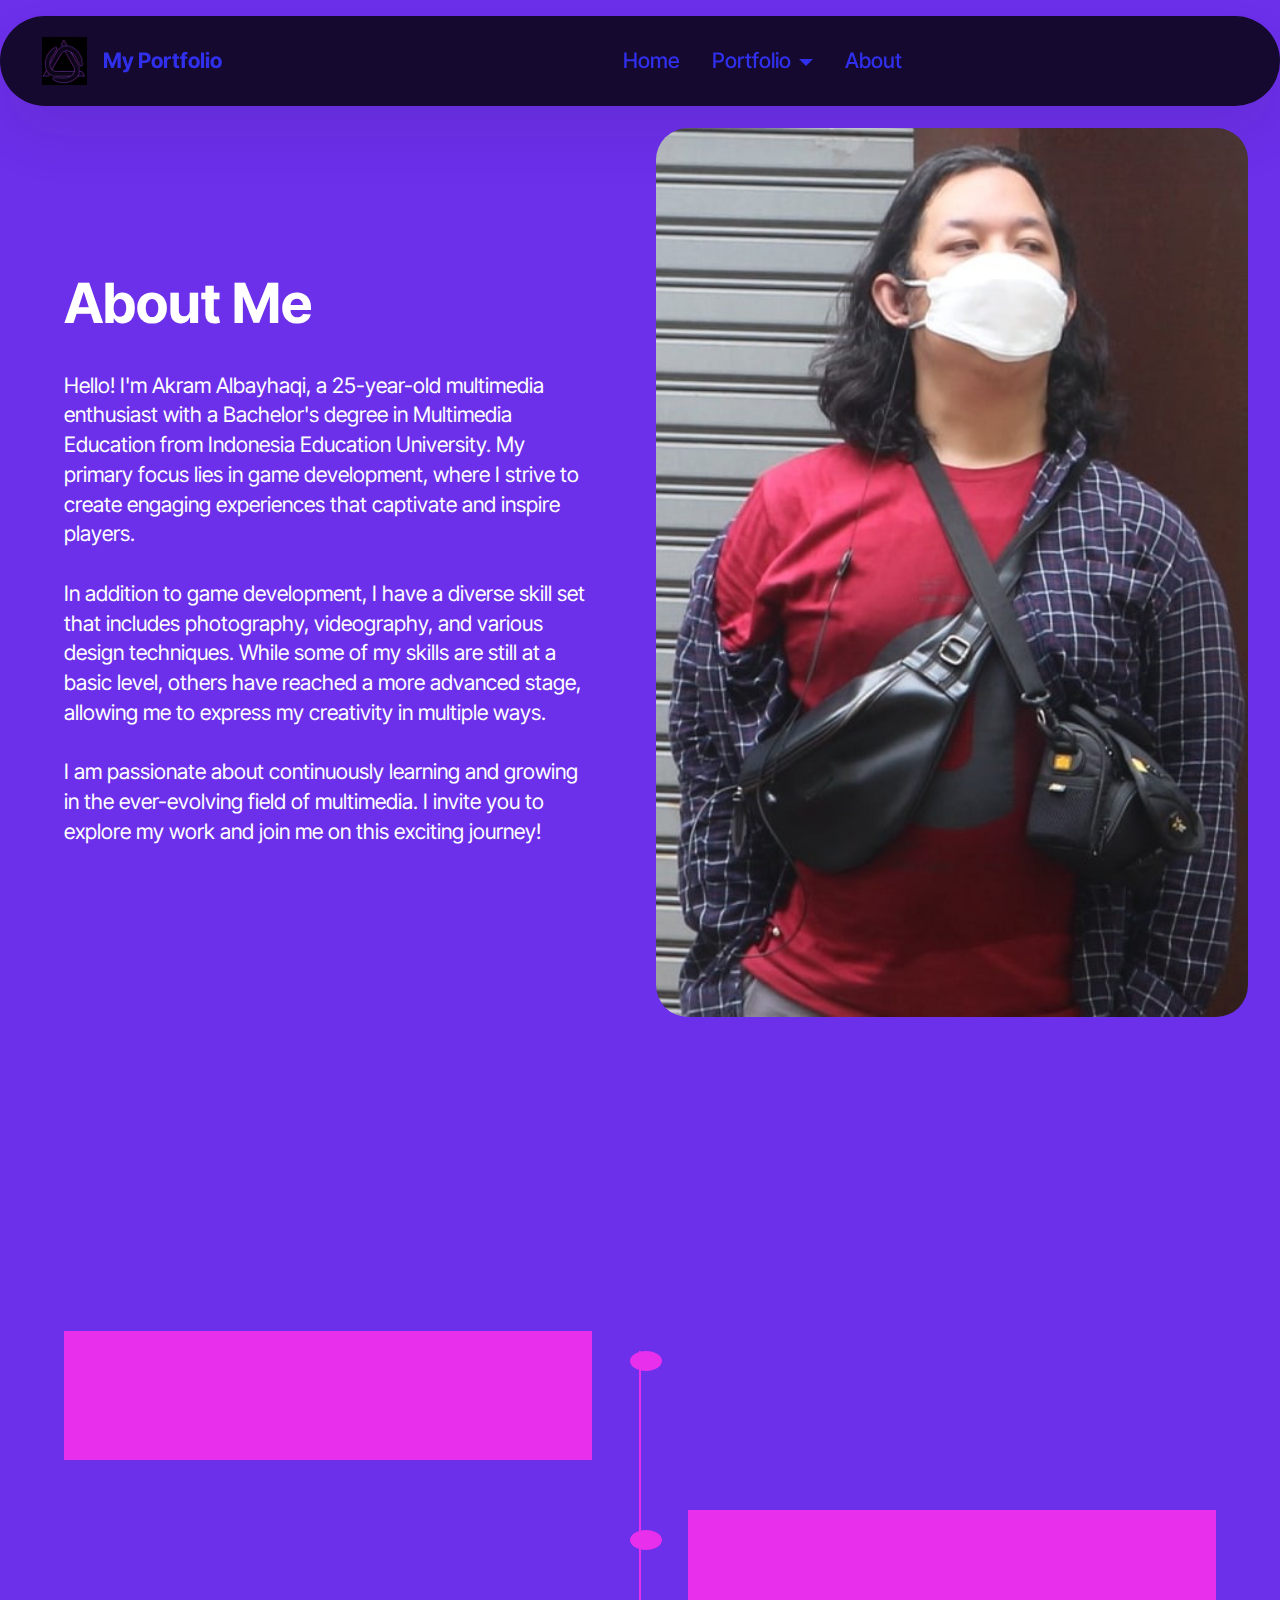
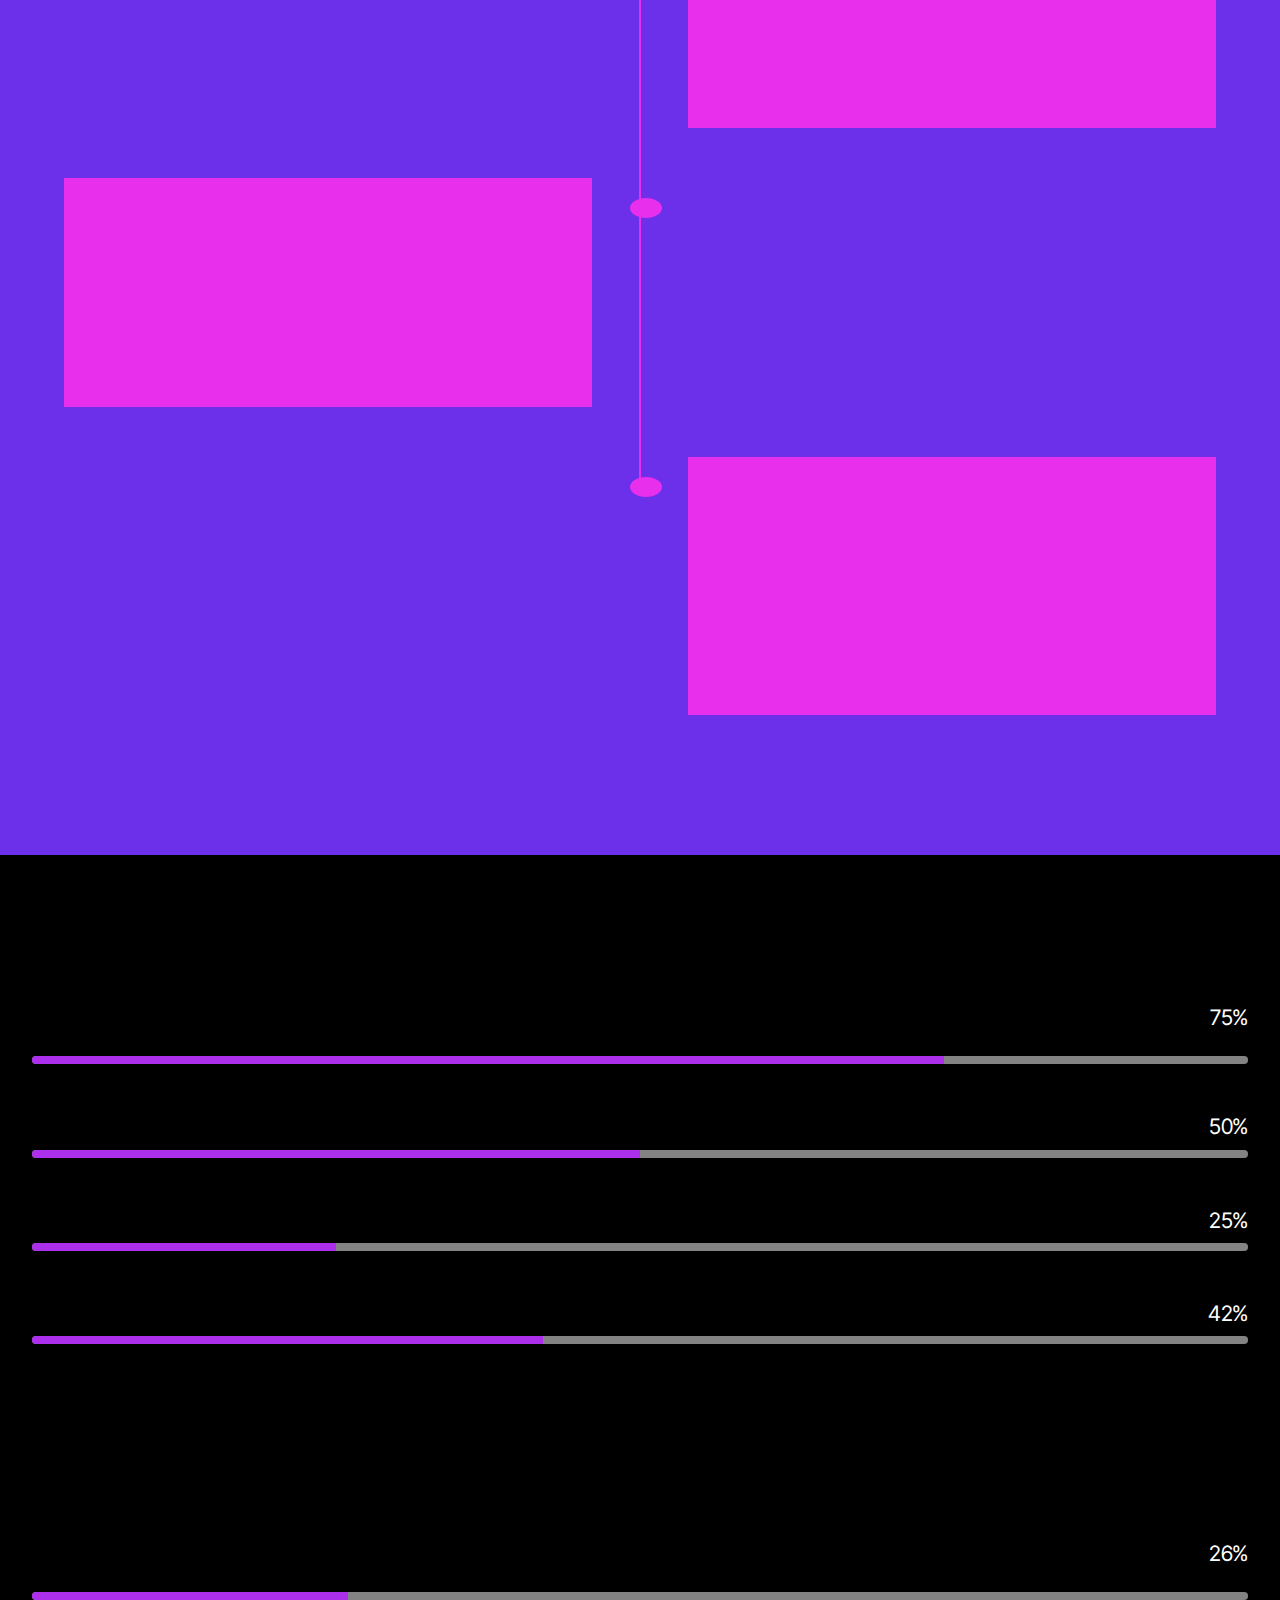
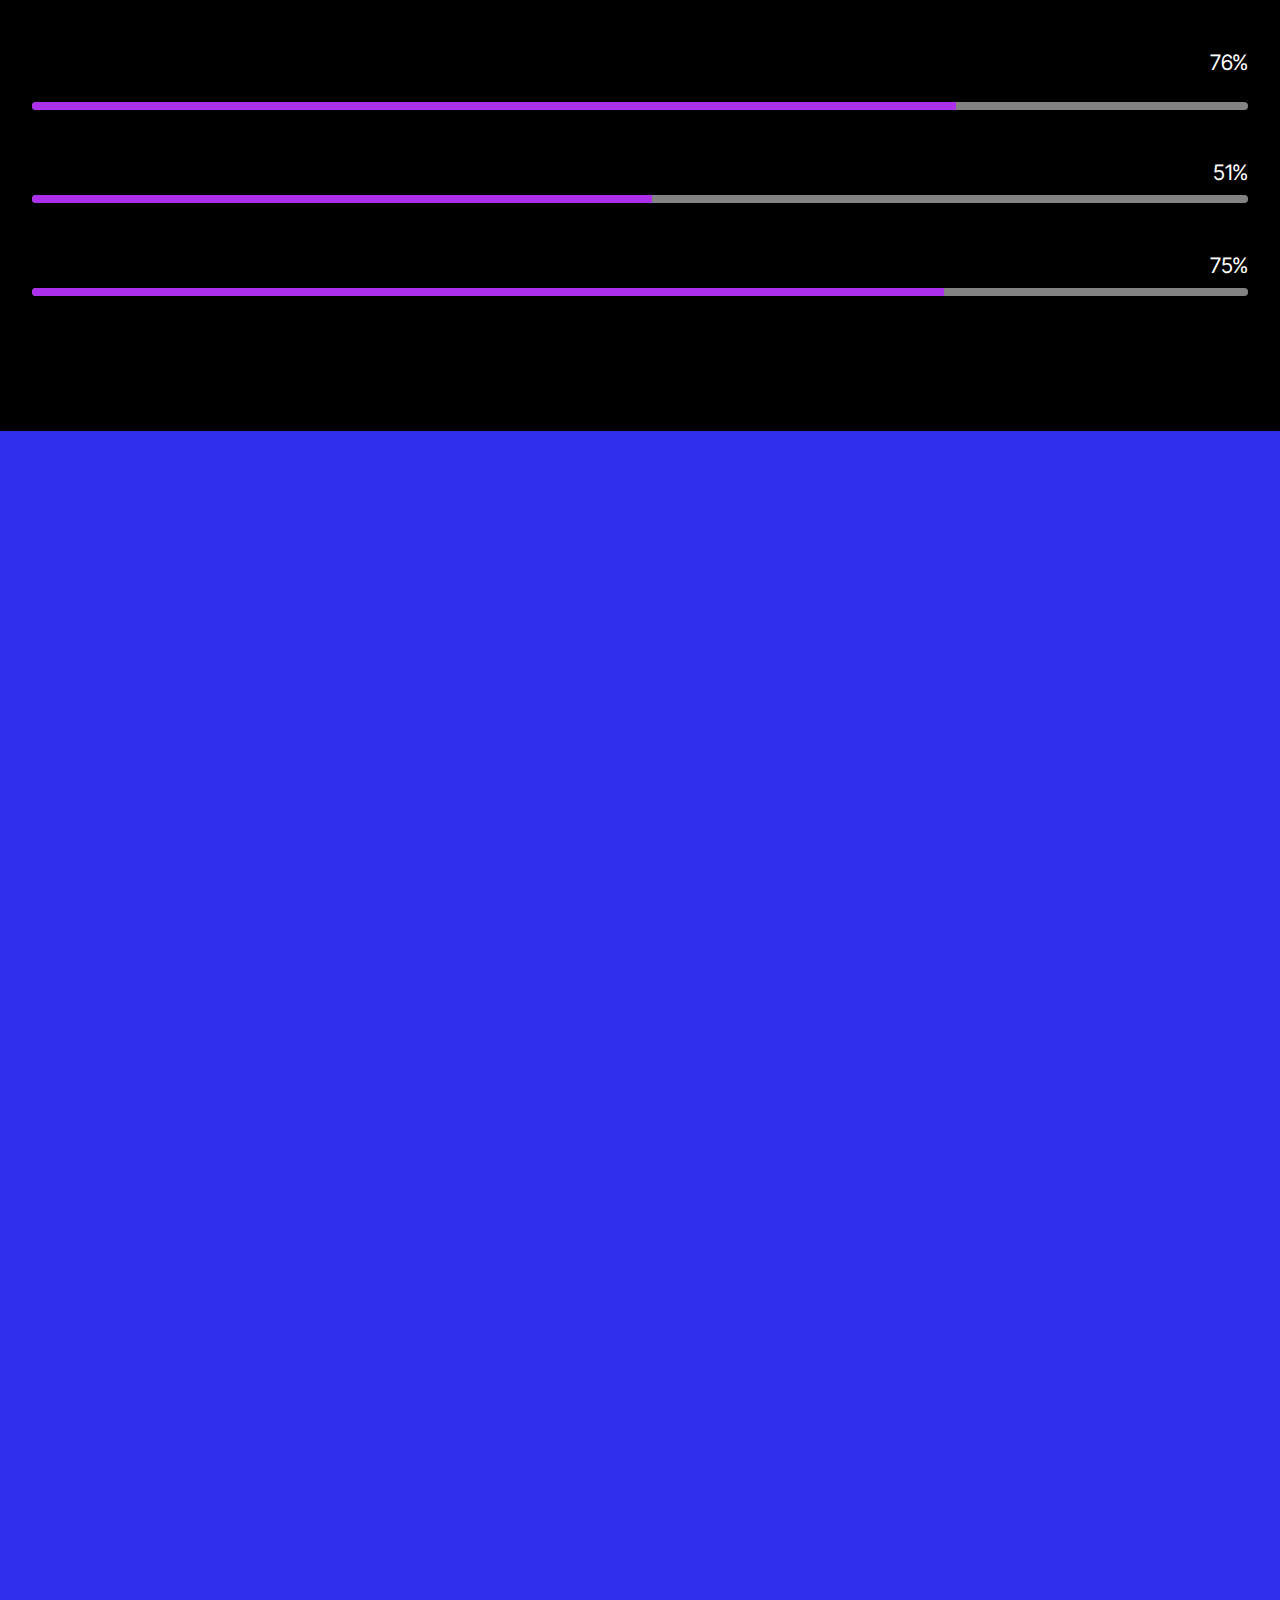
==== commit 858c8b87: "main" ====
--- a/about.html
+++ b/about.html
@@ -21,7 +21,7 @@
   <link rel="stylesheet" href="assets/theme/css/style.css">
   <link rel="preload" href="https://fonts.googleapis.com/css?family=Inter+Tight:100,200,300,400,500,600,700,800,900,100i,200i,300i,400i,500i,600i,700i,800i,900i&display=swap" as="style" onload="this.onload=null;this.rel='stylesheet'">
   <noscript><link rel="stylesheet" href="https://fonts.googleapis.com/css?family=Inter+Tight:100,200,300,400,500,600,700,800,900,100i,200i,300i,400i,500i,600i,700i,800i,900i&display=swap"></noscript>
-  <link rel="preload" as="style" href="assets/mobirise/css/mbr-additional.css?v=fzmc5o"><link rel="stylesheet" href="assets/mobirise/css/mbr-additional.css?v=fzmc5o" type="text/css">
+  <link rel="preload" as="style" href="assets/mobirise/css/mbr-additional.css?v=ejfueH"><link rel="stylesheet" href="assets/mobirise/css/mbr-additional.css?v=ejfueH" type="text/css">
 
   
   
@@ -470,7 +470,7 @@
             
         </div>
     </div>
-</section><section class="display-7" style="padding: 0;align-items: center;justify-content: center;flex-wrap: wrap;    align-content: center;display: flex;position: relative;height: 4rem;"><a href="https://mobiri.se/1652143" style="flex: 1 1;height: 4rem;position: absolute;width: 100%;z-index: 1;"><img alt="" style="height: 4rem;" src="[data-uri]"></a><p style="margin: 0;text-align: center;" class="display-7">&#8204;</p><a style="z-index:1" href="https://mobirise.com/builder/ai-website-generator.html">AI Website Generator</a></section><script src="assets/bootstrap/js/bootstrap.bundle.min.js"></script>  <script src="assets/smoothscroll/smooth-scroll.js"></script>  <script src="assets/ytplayer/index.js"></script>  <script src="assets/dropdown/js/navbar-dropdown.js"></script>  <script src="assets/theme/js/script.js"></script>  
+</section><section class="display-7" style="padding: 0;align-items: center;justify-content: center;flex-wrap: wrap;    align-content: center;display: flex;position: relative;height: 4rem;"><a href="https://mobiri.se/1652143" style="flex: 1 1;height: 4rem;position: absolute;width: 100%;z-index: 1;"><img alt="" style="height: 4rem;" src="[data-uri]"></a><p style="margin: 0;text-align: center;" class="display-7">&#8204;</p><a style="z-index:1" href="https://mobirise.com/offline-website-builder.html">Offline Website Creator</a></section><script src="assets/bootstrap/js/bootstrap.bundle.min.js"></script>  <script src="assets/smoothscroll/smooth-scroll.js"></script>  <script src="assets/ytplayer/index.js"></script>  <script src="assets/dropdown/js/navbar-dropdown.js"></script>  <script src="assets/theme/js/script.js"></script>  
   
   
   <input name="animation" type="hidden">
--- a/assets/mobirise/css/mbr-additional.css
+++ b/assets/mobirise/css/mbr-additional.css
@@ -931,7 +931,7 @@
   }
 }
 .cid-ur8vCdToQz .iconfont-wrapper {
-  color: #2f69eb !important;
+  color: #ab2feb !important;
   font-size: 1.5rem;
   padding-right: 0.5rem;
 }
@@ -1375,8 +1375,8 @@
   color: #ffffff;
 }
 .cid-ur8uSOpSvZ {
-  padding-top: 0rem;
-  padding-bottom: 2rem;
+  padding-top: 5rem;
+  padding-bottom: 5rem;
   background-color: #ab2feb;
 }
 .cid-ur8uSOpSvZ .social-row {
@@ -1583,7 +1583,7 @@
   }
 }
 .cid-ur8vCdToQz .iconfont-wrapper {
-  color: #2f69eb !important;
+  color: #ab2feb !important;
   font-size: 1.5rem;
   padding-right: 0.5rem;
 }
@@ -2359,8 +2359,8 @@
   }
 }
 .cid-ur8uSOpSvZ {
-  padding-top: 0rem;
-  padding-bottom: 2rem;
+  padding-top: 5rem;
+  padding-bottom: 5rem;
   background-color: #ab2feb;
 }
 .cid-ur8uSOpSvZ .social-row {
@@ -3409,8 +3409,8 @@
   }
 }
 .cid-ur8uSOpSvZ {
-  padding-top: 0rem;
-  padding-bottom: 2rem;
+  padding-top: 5rem;
+  padding-bottom: 5rem;
   background-color: #ab2feb;
 }
 .cid-ur8uSOpSvZ .social-row {
@@ -3617,7 +3617,7 @@
   }
 }
 .cid-ur8vCdToQz .iconfont-wrapper {
-  color: #2f69eb !important;
+  color: #ab2feb !important;
   font-size: 1.5rem;
   padding-right: 0.5rem;
 }
@@ -4291,8 +4291,8 @@
   color: #6c2fea;
 }
 .cid-ur8uSOpSvZ {
-  padding-top: 0rem;
-  padding-bottom: 2rem;
+  padding-top: 5rem;
+  padding-bottom: 5rem;
   background-color: #ab2feb;
 }
 .cid-ur8uSOpSvZ .social-row {
--- a/assets/mobirise/css/mbr-additional.css
+++ b/assets/mobirise/css/mbr-additional.css
@@ -931,7 +931,7 @@
   }
 }
 .cid-ur8vCdToQz .iconfont-wrapper {
-  color: #2f69eb !important;
+  color: #ab2feb !important;
   font-size: 1.5rem;
   padding-right: 0.5rem;
 }
@@ -1375,8 +1375,8 @@
   color: #ffffff;
 }
 .cid-ur8uSOpSvZ {
-  padding-top: 0rem;
-  padding-bottom: 2rem;
+  padding-top: 5rem;
+  padding-bottom: 5rem;
   background-color: #ab2feb;
 }
 .cid-ur8uSOpSvZ .social-row {
@@ -1583,7 +1583,7 @@
   }
 }
 .cid-ur8vCdToQz .iconfont-wrapper {
-  color: #2f69eb !important;
+  color: #ab2feb !important;
   font-size: 1.5rem;
   padding-right: 0.5rem;
 }
@@ -2359,8 +2359,8 @@
   }
 }
 .cid-ur8uSOpSvZ {
-  padding-top: 0rem;
-  padding-bottom: 2rem;
+  padding-top: 5rem;
+  padding-bottom: 5rem;
   background-color: #ab2feb;
 }
 .cid-ur8uSOpSvZ .social-row {
@@ -3409,8 +3409,8 @@
   }
 }
 .cid-ur8uSOpSvZ {
-  padding-top: 0rem;
-  padding-bottom: 2rem;
+  padding-top: 5rem;
+  padding-bottom: 5rem;
   background-color: #ab2feb;
 }
 .cid-ur8uSOpSvZ .social-row {
@@ -3617,7 +3617,7 @@
   }
 }
 .cid-ur8vCdToQz .iconfont-wrapper {
-  color: #2f69eb !important;
+  color: #ab2feb !important;
   font-size: 1.5rem;
   padding-right: 0.5rem;
 }
@@ -4291,8 +4291,8 @@
   color: #6c2fea;
 }
 .cid-ur8uSOpSvZ {
-  padding-top: 0rem;
-  padding-bottom: 2rem;
+  padding-top: 5rem;
+  padding-bottom: 5rem;
   background-color: #ab2feb;
 }
 .cid-ur8uSOpSvZ .social-row {
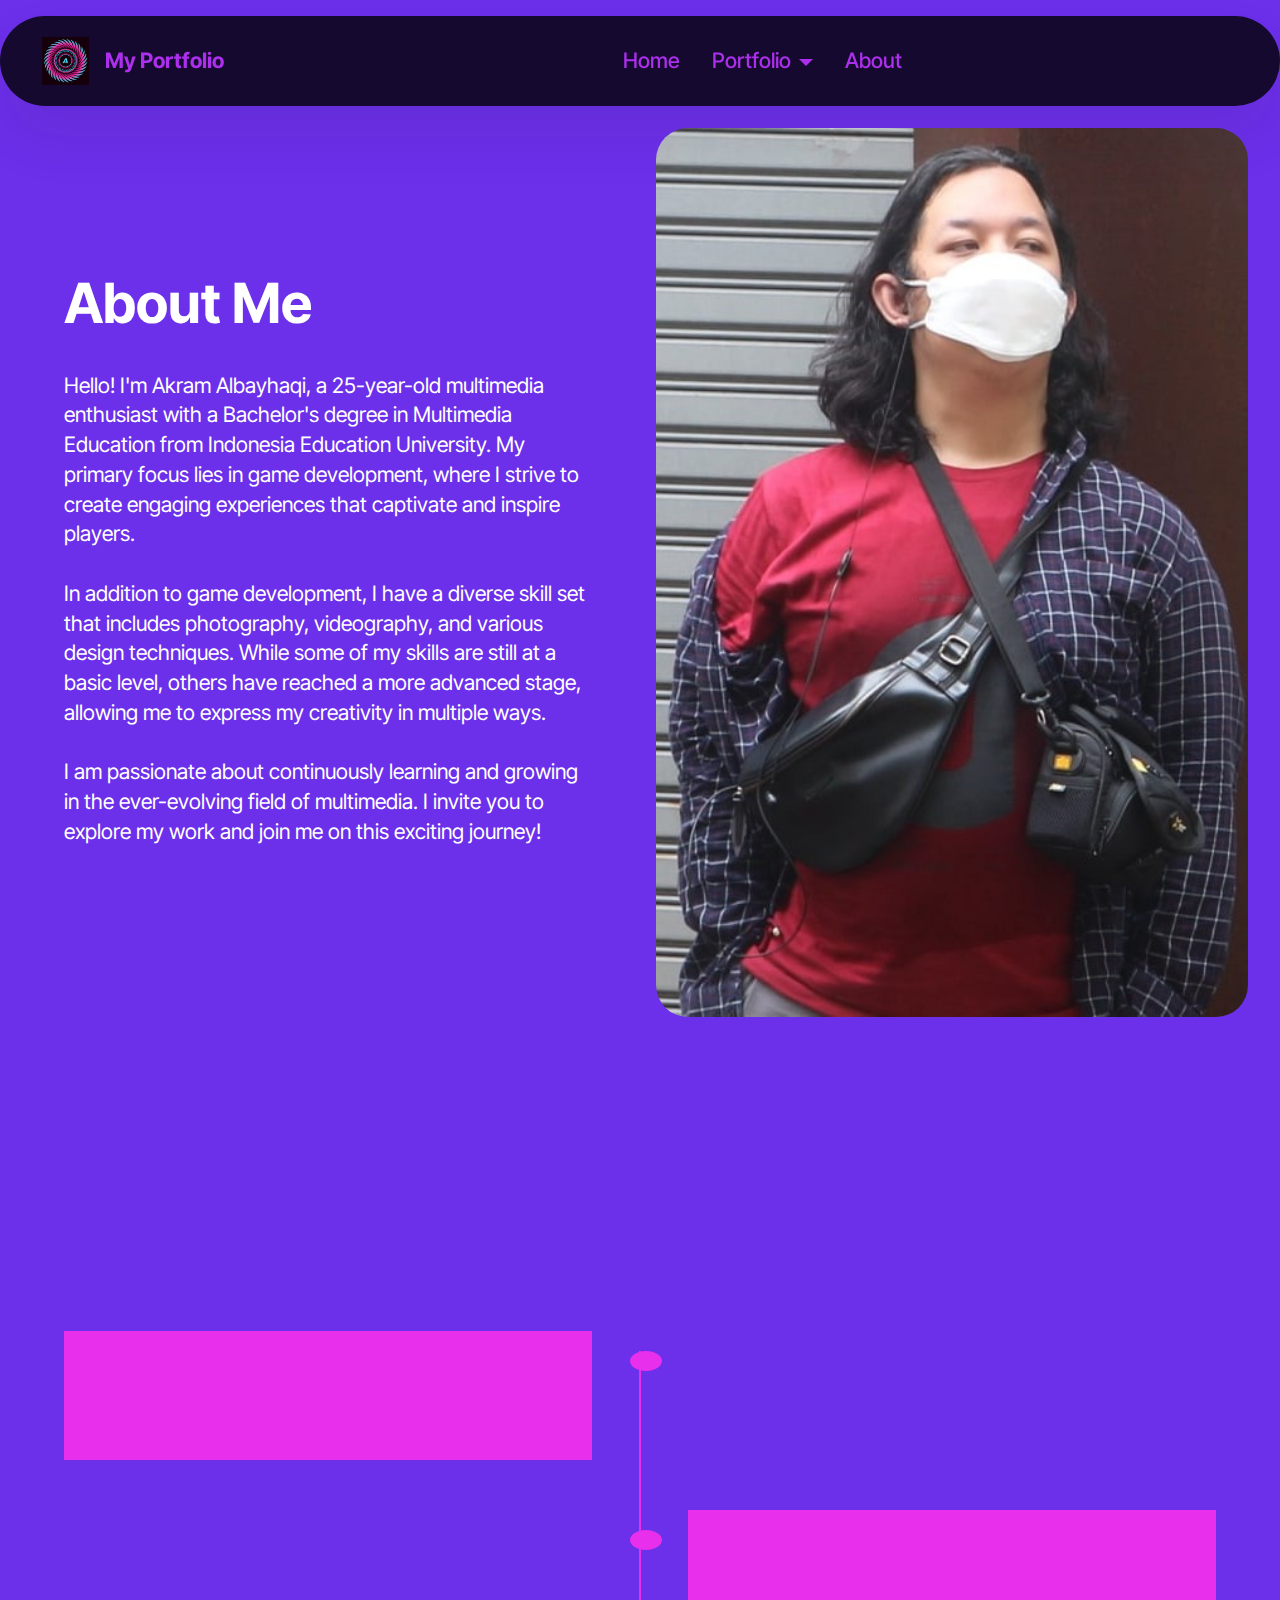
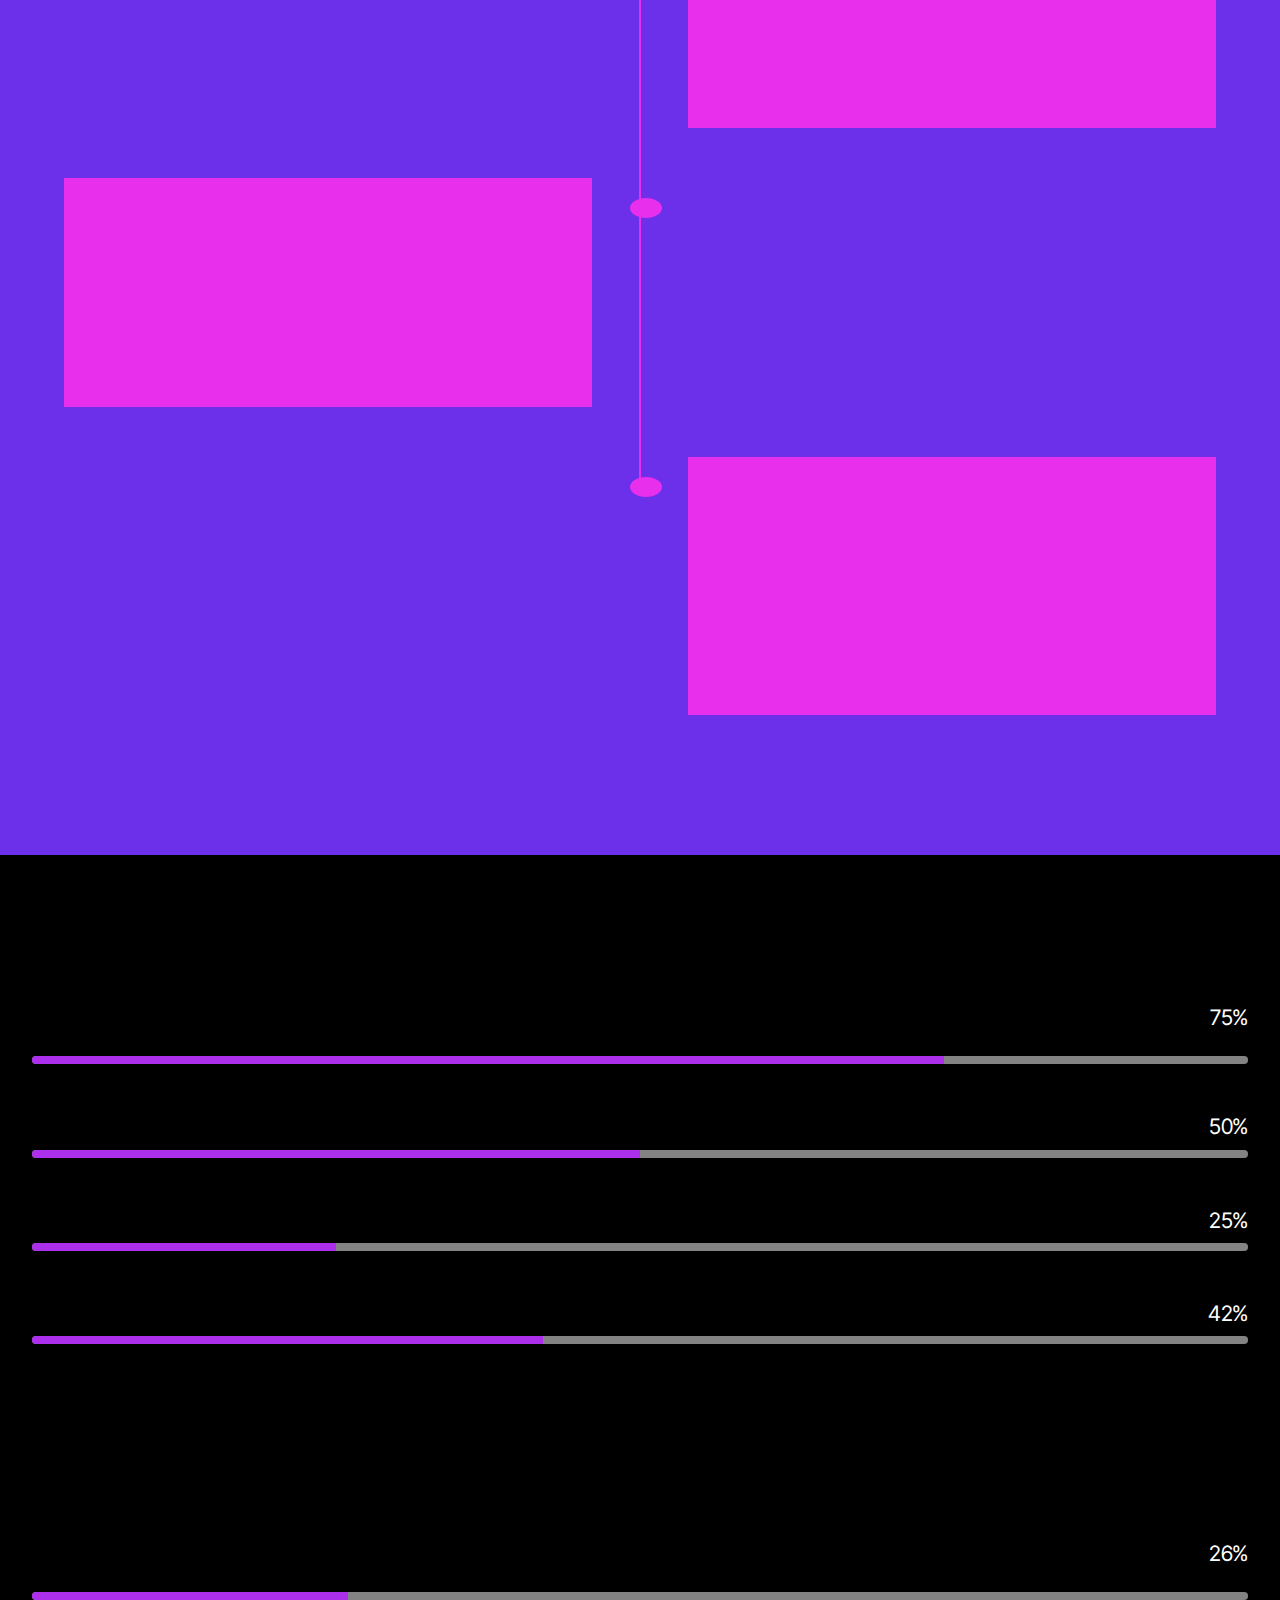
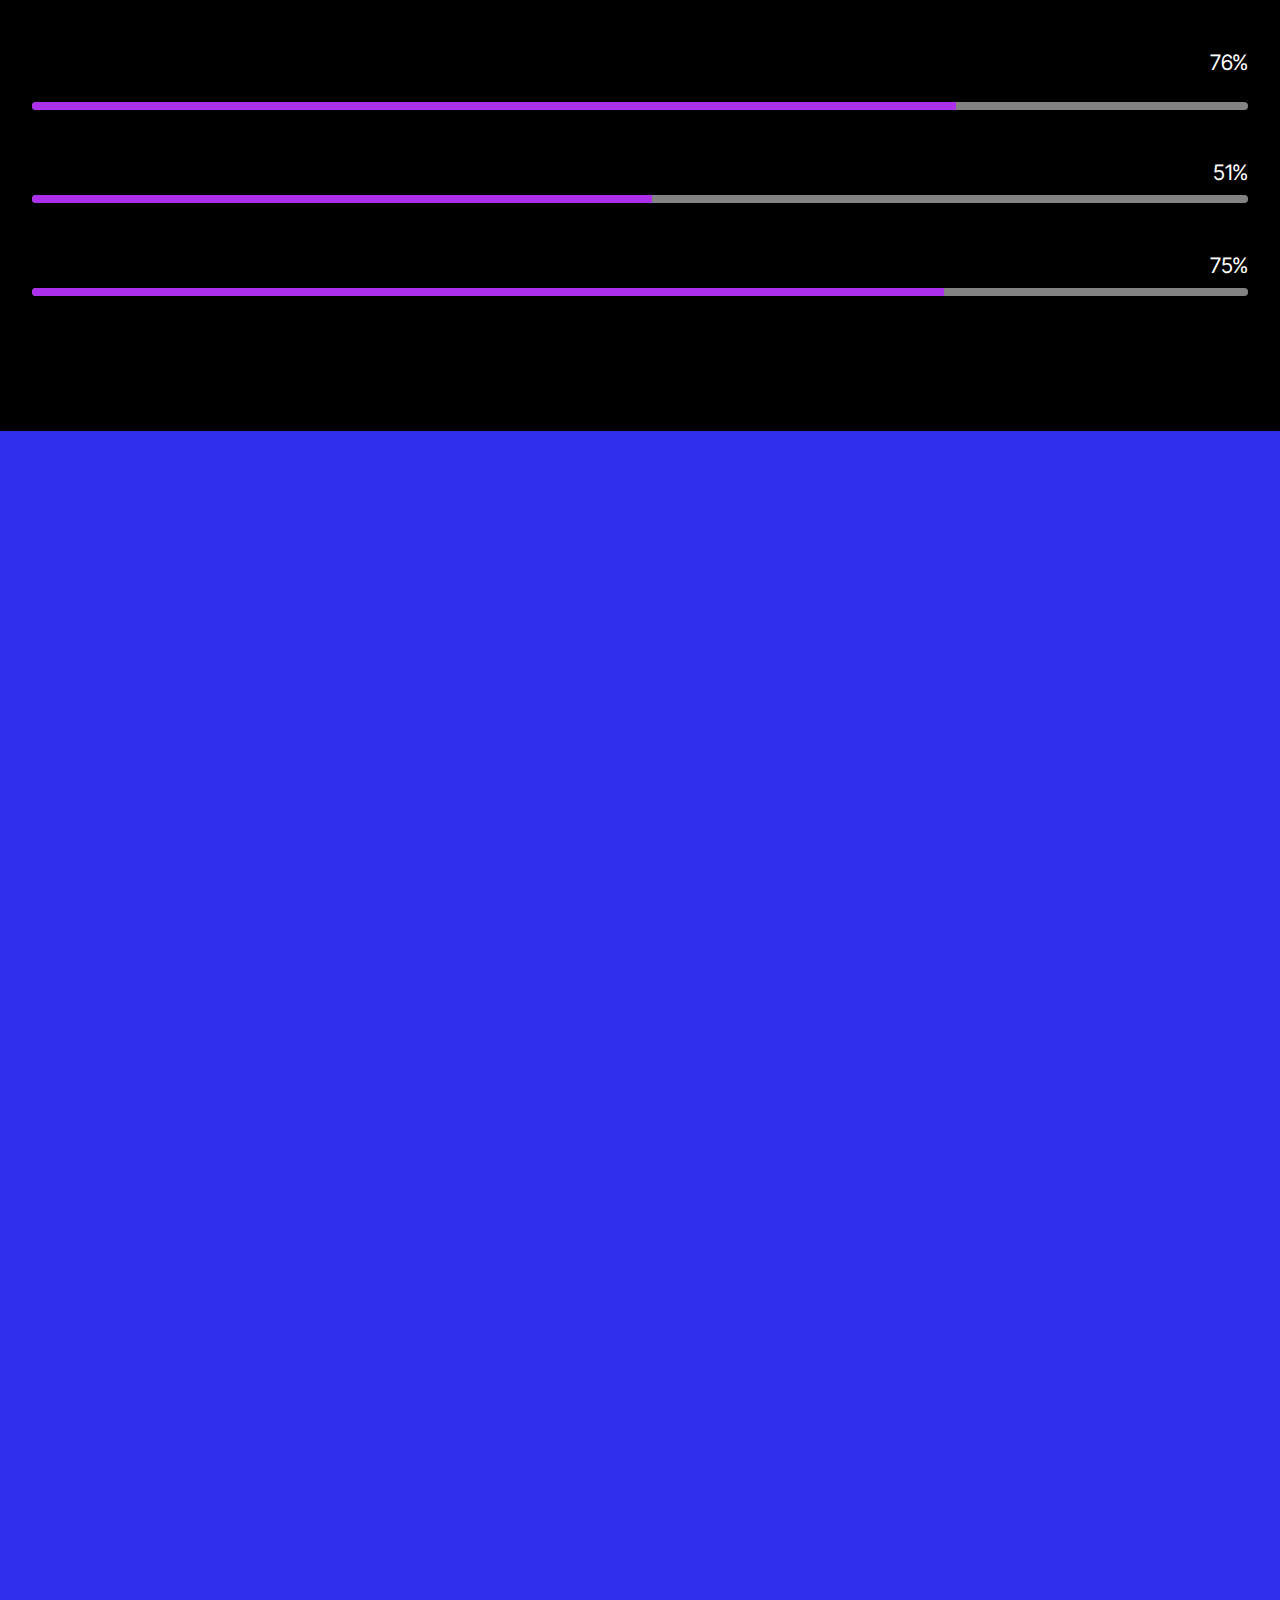
==== commit 0cee6b7a: "main" ====
--- a/about.html
+++ b/about.html
@@ -1,15 +1,18 @@
 <!DOCTYPE html>
-<html  >
+<html>
+
 <head>
   <!-- Site made with Mobirise Website Builder v5.9.18, https://mobirise.com -->
   <meta charset="UTF-8">
   <meta http-equiv="X-UA-Compatible" content="IE=edge">
   <meta name="generator" content="Mobirise v5.9.18, mobirise.com">
   <meta name="viewport" content="width=device-width, initial-scale=1, minimum-scale=1">
-  <link rel="shortcut icon" href="assets/images/opera-snapshot-2024-10-16-025521-www.design.com-upscayl-5x-realesrgan-x4plus-anime-128x135.png" type="image/x-icon">
+  <link rel="shortcut icon"
+    href="assets/images/opera-snapshot-2024-10-16-025521-www.design.com-upscayl-5x-realesrgan-x4plus-anime-128x135.png"
+    type="image/x-icon">
   <meta name="description" content="">
-  
-  
+
+
   <title>About</title>
   <link rel="stylesheet" href="assets/web/assets/mobirise-icons2/mobirise2.css">
   <link rel="stylesheet" href="assets/bootstrap/css/bootstrap.min.css">
@@ -19,460 +22,533 @@
   <link rel="stylesheet" href="assets/dropdown/css/style.css">
   <link rel="stylesheet" href="assets/socicon/css/styles.css">
   <link rel="stylesheet" href="assets/theme/css/style.css">
-  <link rel="preload" href="https://fonts.googleapis.com/css?family=Inter+Tight:100,200,300,400,500,600,700,800,900,100i,200i,300i,400i,500i,600i,700i,800i,900i&display=swap" as="style" onload="this.onload=null;this.rel='stylesheet'">
-  <noscript><link rel="stylesheet" href="https://fonts.googleapis.com/css?family=Inter+Tight:100,200,300,400,500,600,700,800,900,100i,200i,300i,400i,500i,600i,700i,800i,900i&display=swap"></noscript>
-  <link rel="preload" as="style" href="assets/mobirise/css/mbr-additional.css?v=ejfueH"><link rel="stylesheet" href="assets/mobirise/css/mbr-additional.css?v=ejfueH" type="text/css">
-
-  
-  
-  
+  <link rel="preload"
+    href="https://fonts.googleapis.com/css?family=Inter+Tight:100,200,300,400,500,600,700,800,900,100i,200i,300i,400i,500i,600i,700i,800i,900i&display=swap"
+    as="style" onload="this.onload=null;this.rel='stylesheet'">
+  <noscript>
+    <link rel="stylesheet"
+      href="https://fonts.googleapis.com/css?family=Inter+Tight:100,200,300,400,500,600,700,800,900,100i,200i,300i,400i,500i,600i,700i,800i,900i&display=swap">
+  </noscript>
+  <link rel="preload" as="style" href="assets/mobirise/css/mbr-additional.css?v=dNlBsy">
+  <link rel="stylesheet" href="assets/mobirise/css/mbr-additional.css?v=dNlBsy" type="text/css">
+
+
+
+
 </head>
+
 <body>
-  
-  <section data-bs-version="5.1" class="menu menu2 cid-ur8vCdToQz" once="menu" id="menu02-7">
-	
-
-	<nav class="navbar navbar-dropdown navbar-fixed-top navbar-expand-lg">
-		<div class="container">
-			<div class="navbar-brand">
-				<span class="navbar-logo">
-					<a href="https://mobiri.se">
-						<img src="assets/images/opera-snapshot-2024-10-16-025521-www.design.com-upscayl-5x-realesrgan-x4plus-anime-96x102.png" alt="Mobirise Website Builder" style="height: 3rem;">
-					</a>
-				</span>
-				<span class="navbar-caption-wrap"><a class="navbar-caption text-primary display-4" href="https://mobiri.se">My Portfolio</a></span>
-			</div>
-			<button class="navbar-toggler" type="button" data-toggle="collapse" data-bs-toggle="collapse" data-target="#navbarSupportedContent" data-bs-target="#navbarSupportedContent" aria-controls="navbarNavAltMarkup" aria-expanded="false" aria-label="Toggle navigation">
-				<div class="hamburger">
-					<span></span>
-					<span></span>
-					<span></span>
-					<span></span>
-				</div>
-			</button>
-			<div class="collapse navbar-collapse" id="navbarSupportedContent">
-				<ul class="navbar-nav nav-dropdown nav-right" data-app-modern-menu="true"><li class="nav-item">
-						<a class="nav-link link text-primary display-4" href="index.html">Home</a>
-					</li><li class="nav-item dropdown">
-						<a class="nav-link link dropdown-toggle text-primary display-4" href="portfolio.html" aria-expanded="false" data-toggle="dropdown-submenu" data-bs-toggle="dropdown" data-bs-auto-close="outside">Portfolio</a><div class="dropdown-menu" aria-labelledby="dropdown-102"><a class="dropdown-item text-primary display-4" href="portfolio.html#gallery06-s">Photography</a><a class="show dropdown-item text-primary display-4" href="portfolio.html#gallery01-x">Photo Manipulation</a><a class="dropdown-item text-primary display-4" href="portfolio.html#gallery03-t">Video Game</a></div>
-					</li>
-					<li class="nav-item">
-						<a class="nav-link link text-primary display-4" href="about.html">About</a>
-					</li></ul>
-				
-				
-			</div>
-		</div>
-	</nav>
-</section>
-
-<section data-bs-version="5.1" class="start article4 cid-ur8KIkiiHJ" id="article04-9">
-	
-
-	
-	
-
-	<div class="container">
-		<div class="row justify-content-center">
-			<div class="col-12 col-md-12 col-lg-6 image-wrapper">
-				<img class="w-100" src="assets/images/img-0201-2-1256x706.jpeg" alt="Mobirise Website Builder">
-			</div>
-			<div class="col-12 col-md-12 col-lg">
-				<div class="text-wrapper align-left">
-					<h1 class="mbr-section-title mbr-fonts-style mb-4 display-2">
-						<strong>About Me</strong></h1>
-					<p class="mbr-text mbr-fonts-style mb-4 display-7">Hello! I'm Akram Albayhaqi, a 25-year-old multimedia enthusiast with a Bachelor's degree in Multimedia Education from Indonesia Education University. My primary focus lies in game development, where I strive to create engaging experiences that captivate and inspire players.<br><br>In addition to game development, I have a diverse skill set that includes photography, videography, and various design techniques. While some of my skills are still at a basic level, others have reached a more advanced stage, allowing me to express my creativity in multiple ways.<br><br>I am passionate about continuously learning and growing in the ever-evolving field of multimedia. I invite you to explore my work and join me on this exciting journey!</p>
-					
-				</div>
-			</div>
-		</div>
-	</div>
-</section>
-
-<section data-bs-version="5.1" class="timeline1 cid-uriVBiHu6x" id="timeline1-y">
-
-    
-
-    
+
+  <section data-bs-version="5.1" class="menu menu2 cid-ur8vCdToQz" once="menu" id="menu02-u">
+
+
+    <nav class="navbar navbar-dropdown navbar-fixed-top navbar-expand-lg">
+      <div class="container">
+        <div class="navbar-brand">
+          <span class="navbar-logo">
+            <a href="https://mobiri.se">
+              <img
+                src="assets/images/opera-snapshot-2024-10-25-183720-www.design.com-upscayl-5x-realesrgan-x4plus-anime-90x92.png"
+                alt="Mobirise Website Builder" style="height: 3rem;">
+            </a>
+          </span>
+          <span class="navbar-caption-wrap"><a class="navbar-caption text-secondary display-4"
+              href="https://mobiri.se">My Portfolio</a></span>
+        </div>
+        <button class="navbar-toggler" type="button" data-toggle="collapse" data-bs-toggle="collapse"
+          data-target="#navbarSupportedContent" data-bs-target="#navbarSupportedContent"
+          aria-controls="navbarNavAltMarkup" aria-expanded="false" aria-label="Toggle navigation">
+          <div class="hamburger">
+            <span></span>
+            <span></span>
+            <span></span>
+            <span></span>
+          </div>
+        </button>
+        <div class="collapse navbar-collapse" id="navbarSupportedContent">
+          <ul class="navbar-nav nav-dropdown nav-right" data-app-modern-menu="true">
+            <li class="nav-item">
+              <a class="nav-link link text-secondary display-4" href="index.html">Home</a>
+            </li>
+            <li class="nav-item dropdown">
+              <a class="nav-link link dropdown-toggle text-secondary show display-4" href="portfolio.html"
+                aria-expanded="false" data-toggle="dropdown-submenu" data-bs-toggle="dropdown"
+                data-bs-auto-close="outside">Portfolio</a>
+              <div class="dropdown-menu show" aria-labelledby="dropdown-102" data-bs-popper="none"><a
+                  class="dropdown-item text-secondary display-4" href="portfolio.html#gallery03-t">Video Game</a><a
+                  class="show dropdown-item text-secondary display-4" href="portfolio.html#gallery01-x">Photo
+                  Manipulation</a><a class="dropdown-item text-secondary display-4"
+                  href="portfolio.html#gallery06-s">Photography</a><a class="dropdown-item text-secondary display-4"
+                  href="portfolio.html#gallery03-10">3D</a></div>
+            </li>
+            <li class="nav-item">
+              <a class="nav-link link text-secondary display-4" href="about.html">About</a>
+            </li>
+          </ul>
+
+
+        </div>
+      </div>
+    </nav>
+  </section>
+
+  <section data-bs-version="5.1" class="start article4 cid-ur8KIkiiHJ" id="article04-9">
+
+
+
+
+
+    <div class="container">
+      <div class="row justify-content-center">
+        <div class="col-12 col-md-12 col-lg-6 image-wrapper">
+          <img class="w-100" src="assets/images/img-0201-2-1256x706.jpeg" alt="Mobirise Website Builder">
+        </div>
+        <div class="col-12 col-md-12 col-lg">
+          <div class="text-wrapper align-left">
+            <h1 class="mbr-section-title mbr-fonts-style mb-4 display-2">
+              <strong>About Me</strong>
+            </h1>
+            <p class="mbr-text mbr-fonts-style mb-4 display-7">Hello! I'm Akram Albayhaqi, a 25-year-old multimedia
+              enthusiast with a Bachelor's degree in Multimedia Education from Indonesia Education University. My
+              primary focus lies in game development, where I strive to create engaging experiences that captivate and
+              inspire players.<br><br>In addition to game development, I have a diverse skill set that includes
+              photography, videography, and various design techniques. While some of my skills are still at a basic
+              level, others have reached a more advanced stage, allowing me to express my creativity in multiple
+              ways.<br><br>I am passionate about continuously learning and growing in the ever-evolving field of
+              multimedia. I invite you to explore my work and join me on this exciting journey!</p>
+
+          </div>
+        </div>
+      </div>
+    </div>
+  </section>
+
+  <section data-bs-version="5.1" class="timeline1 cid-uriVBiHu6x" id="timeline1-y">
+
+
+
+
 
     <div class="container align-center">
-        <h2 class="mbr-section-title pb-3 mbr-fonts-style display-2"><strong>Educational Traces</strong></h2>
-        
-
-        <div class="container timelines-container" mbri-timelines="">
-            <div class="row timeline-element reverse separline">      
-                 <div class="timeline-date-panel col-xs-12 col-md-6  align-left">         
-                    <div class="time-line-date-content">
-                        <p class="mbr-timeline-date mbr-fonts-style display-5">
-                            2008-2014</p>
-                    </div>
-                </div>
-           <span class="iconBackground"></span>
-            <div class="col-xs-12 col-md-6 align-right">
-                <div class="timeline-text-content">
-                    <h4 class="mbr-timeline-title pb-3 mbr-fonts-style display-5">Derwati Elementary School</h4>
-                    <p class="mbr-timeline-text mbr-fonts-style display-7"></p>
-                 </div>
-            </div>
-            </div>
-
-            <div class="row timeline-element separline">
-                <div class="timeline-date-panel col-xs-12 col-md-6 align-right">
-                    <div class="time-line-date-content">
-                        <p class="mbr-timeline-date mbr-fonts-style display-5">
-                            2014-2017</p>
-                    </div>
-                </div>
-                <span class="iconBackground"></span>
-                <div class="col-xs-12 col-md-6 align-left ">
-                    <div class="timeline-text-content">
-                        <h4 class="mbr-timeline-title pb-3 mbr-fonts-style display-5">Junior High School 51 Bandung</h4>
-                        <p class="mbr-timeline-text mbr-fonts-style display-7">
-                            Participating in the Fine Arts extracurricular, Youth Counseling, and participating in the Intra-School Student Organization
-                        </p>
-                    </div>
-                </div>
-            </div> 
-
-
-            <div class="row timeline-element reverse separline">
-                <div class="timeline-date-panel col-xs-12 col-md-6  align-left">
-                    <div class="time-line-date-content">
-                        <p class="mbr-timeline-date mbr-fonts-style display-5">2017-2020</p>
-                    </div>
-                </div>
-                <span class="iconBackground"></span>
-                <div class="col-xs-12 col-md-6 align-right">
-                    <div class="timeline-text-content">
-                        <h4 class="mbr-timeline-title pb-3 mbr-fonts-style display-5">State Vocational High School 14 Bandung, Multimedia Department</h4>      
-                        <p class="mbr-timeline-text mbr-fonts-style display-7">
-                            Participating in Theater, Judo, English, and Japanese extracurricular activities
-                        </p>
-                    </div>
-                </div>
-            </div>
-
-            <div class="row timeline-element ">
-                <div class="timeline-date-panel col-xs-12 col-md-6 align-right">
-                    <div class="time-line-date-content">
-                        <p class="mbr-timeline-date mbr-fonts-style display-5">
-                            2020-2024</p>
-                    </div>
-                </div>
-                <span class="iconBackground"></span>
-                <div class="col-xs-12 col-md-6 align-left ">
-                    <div class="timeline-text-content">
-                        <h4 class="mbr-timeline-title pb-3 mbr-fonts-style display-5">Indonesian University of Education, Bachelor of Multimedia Education</h4>
-                        <p class="mbr-timeline-text mbr-fonts-style display-7">
-                            Participating in the student press activity unit and participating in the Multimedia Education Association Representative Council as a member.
-                        </p>
-                    </div>
-                </div>
-            </div>
-
-
-            
-
-
-            
-
-            
-
-            
-
-            
-
-            
-
-            
-
-            
-        </div>
+      <h2 class="mbr-section-title pb-3 mbr-fonts-style display-2"><strong>Educational Traces</strong></h2>
+
+
+      <div class="container timelines-container" mbri-timelines="">
+        <div class="row timeline-element reverse separline">
+          <div class="timeline-date-panel col-xs-12 col-md-6  align-left">
+            <div class="time-line-date-content">
+              <p class="mbr-timeline-date mbr-fonts-style display-5">
+                2008-2014</p>
+            </div>
+          </div>
+          <span class="iconBackground"></span>
+          <div class="col-xs-12 col-md-6 align-right">
+            <div class="timeline-text-content">
+              <h4 class="mbr-timeline-title pb-3 mbr-fonts-style display-5">Derwati Elementary School</h4>
+              <p class="mbr-timeline-text mbr-fonts-style display-7"></p>
+            </div>
+          </div>
+        </div>
+
+        <div class="row timeline-element separline">
+          <div class="timeline-date-panel col-xs-12 col-md-6 align-right">
+            <div class="time-line-date-content">
+              <p class="mbr-timeline-date mbr-fonts-style display-5">
+                2014-2017</p>
+            </div>
+          </div>
+          <span class="iconBackground"></span>
+          <div class="col-xs-12 col-md-6 align-left ">
+            <div class="timeline-text-content">
+              <h4 class="mbr-timeline-title pb-3 mbr-fonts-style display-5">Junior High School 51 Bandung</h4>
+              <p class="mbr-timeline-text mbr-fonts-style display-7">
+                Participating in the Fine Arts extracurricular, Youth Counseling, and participating in the Intra-School
+                Student Organization
+              </p>
+            </div>
+          </div>
+        </div>
+
+
+        <div class="row timeline-element reverse separline">
+          <div class="timeline-date-panel col-xs-12 col-md-6  align-left">
+            <div class="time-line-date-content">
+              <p class="mbr-timeline-date mbr-fonts-style display-5">2017-2020</p>
+            </div>
+          </div>
+          <span class="iconBackground"></span>
+          <div class="col-xs-12 col-md-6 align-right">
+            <div class="timeline-text-content">
+              <h4 class="mbr-timeline-title pb-3 mbr-fonts-style display-5">State Vocational High School 14 Bandung,
+                Multimedia Department</h4>
+              <p class="mbr-timeline-text mbr-fonts-style display-7">
+                Participating in Theater, Judo, English, and Japanese extracurricular activities
+              </p>
+            </div>
+          </div>
+        </div>
+
+        <div class="row timeline-element ">
+          <div class="timeline-date-panel col-xs-12 col-md-6 align-right">
+            <div class="time-line-date-content">
+              <p class="mbr-timeline-date mbr-fonts-style display-5">
+                2020-2024</p>
+            </div>
+          </div>
+          <span class="iconBackground"></span>
+          <div class="col-xs-12 col-md-6 align-left ">
+            <div class="timeline-text-content">
+              <h4 class="mbr-timeline-title pb-3 mbr-fonts-style display-5">Indonesian University of Education, Bachelor
+                of Multimedia Education</h4>
+              <p class="mbr-timeline-text mbr-fonts-style display-7">
+                Participating in the student press activity unit and participating in the Multimedia Education
+                Association Representative Council as a member.
+              </p>
+            </div>
+          </div>
+        </div>
+
+
+
+
+
+
+
+
+
+
+
+
+
+
+
+
+
+
+      </div>
     </div>
-</section>
-
-<section data-bs-version="5.1" class="progress-bars1 cid-ur8ZA3y1KD" id="progress-bars1-f">
-    
-      
-
-    
+  </section>
+
+  <section data-bs-version="5.1" class="progress-bars1 cid-ur8ZA3y1KD" id="progress-bars1-f">
+
+
+
+
 
     <div class="container">
-        <h2 class="mbr-section-title pb-2 align-center mbr-fonts-style display-2">
-            My Skill</h2>
-
-        
-
-        <div class="progress_elements">
-            <div class="progress1 pb-5">
-                <div class="title-wrap">
-                    <div class="progressbar-title mbr-fonts-style display-7">
-                        <p></p><p>
-                            Photography</p><p></p>
-                    </div>
-                    <div class="progress_value mbr-fonts-style display-7">
-                        <div class="progressbar-number"></div>
-                        <span>%</span>
-                    </div>
-                </div>
-                <progress class="progress progress-primary" max="100" value="75">
-                </progress>
-            </div>
-            
-            <div class="progress2 pb-5">
-                <div class="title-wrap">
-                    <div class="progressbar-title mbr-fonts-style display-7">
-                        <p>
-                           Videography</p>
-                    </div>
-                <div class="progress_value mbr-fonts-style display-7">
-                    <div class="progressbar-number"></div>
-                    <span>%</span>
-                </div>
-                </div>
-                <progress class="progress progress-primary" max="100" value="50">
-                </progress>
-            </div>
-            
-            <div class="progress3 pb-5">
-                <div class="title-wrap">
-                    <div class="progressbar-title mbr-fonts-style display-7">
-                        <p>
-                            Design</p>
-                    </div>
-                    <div class="progress_value mbr-fonts-style display-7">
-                        <div class="progressbar-number"></div>
-                        <span>%</span>
-                    </div>
-                </div>
-                <progress class="progress progress-primary" max="100" value="25">
-                </progress>
-            </div>
-            
-            <div class="progress4">
-                <div class="title-wrap">
-                    <div class="progressbar-title mbr-fonts-style display-7">
-                        <p>
-                            3D Modeling</p>
-                    </div>
-                <div class="progress_value mbr-fonts-style display-7">
-                    <div class="progressbar-number"></div>
-                    <span>%</span>
-                </div>
-                </div>
-                <progress class="progress progress-primary" max="100" value="42">
-                </progress>
-            </div>
-        </div>
+      <h2 class="mbr-section-title pb-2 align-center mbr-fonts-style display-2">
+        My Skill</h2>
+
+
+
+      <div class="progress_elements">
+        <div class="progress1 pb-5">
+          <div class="title-wrap">
+            <div class="progressbar-title mbr-fonts-style display-7">
+              <p></p>
+              <p>
+                Photography</p>
+              <p></p>
+            </div>
+            <div class="progress_value mbr-fonts-style display-7">
+              <div class="progressbar-number"></div>
+              <span>%</span>
+            </div>
+          </div>
+          <progress class="progress progress-primary" max="100" value="75">
+          </progress>
+        </div>
+
+        <div class="progress2 pb-5">
+          <div class="title-wrap">
+            <div class="progressbar-title mbr-fonts-style display-7">
+              <p>
+                Videography</p>
+            </div>
+            <div class="progress_value mbr-fonts-style display-7">
+              <div class="progressbar-number"></div>
+              <span>%</span>
+            </div>
+          </div>
+          <progress class="progress progress-primary" max="100" value="50">
+          </progress>
+        </div>
+
+        <div class="progress3 pb-5">
+          <div class="title-wrap">
+            <div class="progressbar-title mbr-fonts-style display-7">
+              <p>
+                Design</p>
+            </div>
+            <div class="progress_value mbr-fonts-style display-7">
+              <div class="progressbar-number"></div>
+              <span>%</span>
+            </div>
+          </div>
+          <progress class="progress progress-primary" max="100" value="25">
+          </progress>
+        </div>
+
+        <div class="progress4">
+          <div class="title-wrap">
+            <div class="progressbar-title mbr-fonts-style display-7">
+              <p>
+                3D Modeling</p>
+            </div>
+            <div class="progress_value mbr-fonts-style display-7">
+              <div class="progressbar-number"></div>
+              <span>%</span>
+            </div>
+          </div>
+          <progress class="progress progress-primary" max="100" value="42">
+          </progress>
+        </div>
+      </div>
     </div>
-</section>
-
-<section data-bs-version="5.1" class="progress-bars1 cid-ur8ZAppbVQ" id="progress-bars1-g">
-    
-      
-
-    
+  </section>
+
+  <section data-bs-version="5.1" class="progress-bars1 cid-ur8ZAppbVQ" id="progress-bars1-g">
+
+
+
+
 
     <div class="container">
-        
-
-        
-
-        <div class="progress_elements">
-            <div class="progress1 pb-5">
-                <div class="title-wrap">
-                    <div class="progressbar-title mbr-fonts-style display-7">
-                        <p></p><p>
-                            2D Animation</p><p></p>
-                    </div>
-                    <div class="progress_value mbr-fonts-style display-7">
-                        <div class="progressbar-number"></div>
-                        <span>%</span>
-                    </div>
-                </div>
-                <progress class="progress progress-primary" max="100" value="26">
-                </progress>
-            </div>
-            
-            <div class="progress2 pb-5">
-                <div class="title-wrap">
-                    <div class="progressbar-title mbr-fonts-style display-7">
-                        <p></p><p>
-                           Game Development</p><p></p>
-                    </div>
-                <div class="progress_value mbr-fonts-style display-7">
-                    <div class="progressbar-number"></div>
-                    <span>%</span>
-                </div>
-                </div>
-                <progress class="progress progress-primary" max="100" value="76">
-                </progress>
-            </div>
-            
-            <div class="progress3 pb-5">
-                <div class="title-wrap">
-                    <div class="progressbar-title mbr-fonts-style display-7">
-                        <p>
-                            Software Development</p>
-                    </div>
-                    <div class="progress_value mbr-fonts-style display-7">
-                        <div class="progressbar-number"></div>
-                        <span>%</span>
-                    </div>
-                </div>
-                <progress class="progress progress-primary" max="100" value="51">
-                </progress>
-            </div>
-            
-            <div class="progress4">
-                <div class="title-wrap">
-                    <div class="progressbar-title mbr-fonts-style display-7">
-                        <p>
-                            Website Development</p>
-                    </div>
-                <div class="progress_value mbr-fonts-style display-7">
-                    <div class="progressbar-number"></div>
-                    <span>%</span>
-                </div>
-                </div>
-                <progress class="progress progress-primary" max="100" value="75">
-                </progress>
-            </div>
-        </div>
+
+
+
+
+      <div class="progress_elements">
+        <div class="progress1 pb-5">
+          <div class="title-wrap">
+            <div class="progressbar-title mbr-fonts-style display-7">
+              <p></p>
+              <p>
+                2D Animation</p>
+              <p></p>
+            </div>
+            <div class="progress_value mbr-fonts-style display-7">
+              <div class="progressbar-number"></div>
+              <span>%</span>
+            </div>
+          </div>
+          <progress class="progress progress-primary" max="100" value="26">
+          </progress>
+        </div>
+
+        <div class="progress2 pb-5">
+          <div class="title-wrap">
+            <div class="progressbar-title mbr-fonts-style display-7">
+              <p></p>
+              <p>
+                Game Development</p>
+              <p></p>
+            </div>
+            <div class="progress_value mbr-fonts-style display-7">
+              <div class="progressbar-number"></div>
+              <span>%</span>
+            </div>
+          </div>
+          <progress class="progress progress-primary" max="100" value="76">
+          </progress>
+        </div>
+
+        <div class="progress3 pb-5">
+          <div class="title-wrap">
+            <div class="progressbar-title mbr-fonts-style display-7">
+              <p>
+                Software Development</p>
+            </div>
+            <div class="progress_value mbr-fonts-style display-7">
+              <div class="progressbar-number"></div>
+              <span>%</span>
+            </div>
+          </div>
+          <progress class="progress progress-primary" max="100" value="51">
+          </progress>
+        </div>
+
+        <div class="progress4">
+          <div class="title-wrap">
+            <div class="progressbar-title mbr-fonts-style display-7">
+              <p>
+                Website Development</p>
+            </div>
+            <div class="progress_value mbr-fonts-style display-7">
+              <div class="progressbar-number"></div>
+              <span>%</span>
+            </div>
+          </div>
+          <progress class="progress progress-primary" max="100" value="75">
+          </progress>
+        </div>
+      </div>
     </div>
-</section>
-
-<section data-bs-version="5.1" class="gallery3 cid-uriZ8LoJZ5" id="gallery03-z">
-    
-    
-    <div class="container-fluid">
+  </section>
+
+  <section data-bs-version="5.1" class="gallery3 cid-uriZ8LoJZ5" id="gallery03-z">
+
+
+    <div class="container">
       <div class="row justify-content-center">
         <div class="col-12 content-head">
           <div class="mbr-section-head mb-5">
-            <h4 class="mbr-section-title mbr-fonts-style align-center mb-0 display-2"><strong>The apps I use</strong></h4>
-            
+            <h4 class="mbr-section-title mbr-fonts-style align-center mb-0 display-2"><strong>The apps I use</strong>
+            </h4>
+
           </div>
         </div>
       </div>
       <div class="row">
-        
-        
-        
+
+
+
         <div class="item features-image col-12 col-md-6 col-lg-3 active">
           <div class="item-wrapper">
             <div class="item-img">
-              <img src="assets/images/adobe-photoshop-cc-icon.svg-512x499.png" alt="Mobirise Website Builder" title="" data-slide-to="0" data-bs-slide-to="0">
-            </div>
-            
-          </div>
-        </div><div class="item features-image col-12 col-md-6 col-lg-3">
-          <div class="item-wrapper">
-            <div class="item-img">
-              <img src="assets/images/adobe-after-effects-cc-icon.svg-1200x1170.png" alt="Mobirise Website Builder" title="" data-slide-to="1" data-bs-slide-to="1">
-            </div>
-            
-          </div>
-        </div><div class="item features-image col-12 col-md-6 col-lg-3">
-          <div class="item-wrapper">
-            <div class="item-img">
-              <img src="assets/images/adobe-premiere-pro-cc-icon.svg-1200x1170.png" alt="Mobirise Website Builder" title="" data-slide-to="2" data-bs-slide-to="2">
-            </div>
-            
-          </div>
-        </div><div class="item features-image col-12 col-md-6 col-lg-3">
-          <div class="item-wrapper">
-            <div class="item-img">
-              <img src="assets/images/adobe-illustrator-cc-icon.svg.webp" alt="Mobirise Website Builder" title="" data-slide-to="3" data-bs-slide-to="3">
-            </div>
-            
-          </div>
-        </div><div class="item features-image col-12 col-md-6 col-lg-3">
-          <div class="item-wrapper">
-            <div class="item-img">
-              <img src="assets/images/davinci-resolve-studio-800x800.png" alt="Mobirise Website Builder" title="" data-slide-to="4" data-bs-slide-to="4">
-            </div>
-            
-          </div>
-        </div><div class="item features-image col-12 col-md-6 col-lg-3">
-          <div class="item-wrapper">
-            <div class="item-img">
-              <img src="assets/images/blender.webp" alt="Mobirise Website Builder" title="" data-slide-to="5" data-bs-slide-to="5">
-            </div>
-            
-          </div>
-        </div><div class="item features-image col-12 col-md-6 col-lg-3">
-          <div class="item-wrapper">
-            <div class="item-img">
-              <img src="assets/images/figma-1024x1024.png" alt="Mobirise Website Builder" title="" data-slide-to="6" data-bs-slide-to="6">
-            </div>
-            
-          </div>
-        </div><div class="item features-image col-12 col-md-6 col-lg-3">
-          <div class="item-wrapper">
-            <div class="item-img">
-              <img src="assets/images/visual-studio-code-1.35-icon.svg.webp" alt="Mobirise Website Builder" title="" data-slide-to="7" data-bs-slide-to="7">
-            </div>
-            
-          </div>
-        </div><div class="item features-image col-12 col-md-6 col-lg-3">
-          <div class="item-wrapper">
-            <div class="item-img">
-              <img src="assets/images/construct2-logo-500x500.png" alt="Mobirise Website Builder" title="" data-slide-to="8" data-bs-slide-to="8">
-            </div>
-            
-          </div>
-        </div><div class="item features-image col-12 col-md-6 col-lg-3">
-          <div class="item-wrapper">
-            <div class="item-img">
-              <img src="assets/images/5f1a9382f263c3a6498875ac-rpg-maker-mz-logo-en.webp" alt="Mobirise Website Builder" title="" data-slide-to="9" data-bs-slide-to="9">
-            </div>
-            
-          </div>
-        </div><div class="item features-image col-12 col-md-6 col-lg-3">
-          <div class="item-wrapper">
-            <div class="item-img">
-              <img src="assets/images/unity-2021.svg-1200x442.png" alt="Mobirise Website Builder" title="" data-slide-to="10" data-bs-slide-to="10">
-            </div>
-            
+              <img src="assets/images/adobe-photoshop-cc-icon.svg-512x499.png" alt="Mobirise Website Builder" title=""
+                data-slide-to="0" data-bs-slide-to="0">
+            </div>
+
+          </div>
+        </div>
+        <div class="item features-image col-12 col-md-6 col-lg-3">
+          <div class="item-wrapper">
+            <div class="item-img">
+              <img src="assets/images/adobe-after-effects-cc-icon.svg-1200x1170.png" alt="Mobirise Website Builder"
+                title="" data-slide-to="1" data-bs-slide-to="1">
+            </div>
+
+          </div>
+        </div>
+        <div class="item features-image col-12 col-md-6 col-lg-3">
+          <div class="item-wrapper">
+            <div class="item-img">
+              <img src="assets/images/adobe-premiere-pro-cc-icon.svg-1200x1170.png" alt="Mobirise Website Builder"
+                title="" data-slide-to="2" data-bs-slide-to="2">
+            </div>
+
+          </div>
+        </div>
+        <div class="item features-image col-12 col-md-6 col-lg-3">
+          <div class="item-wrapper">
+            <div class="item-img">
+              <img src="assets/images/adobe-illustrator-cc-icon.svg.webp" alt="Mobirise Website Builder" title=""
+                data-slide-to="3" data-bs-slide-to="3">
+            </div>
+
+          </div>
+        </div>
+        <div class="item features-image col-12 col-md-6 col-lg-3">
+          <div class="item-wrapper">
+            <div class="item-img">
+              <img src="assets/images/davinci-resolve-studio-800x800.png" alt="Mobirise Website Builder" title=""
+                data-slide-to="4" data-bs-slide-to="4">
+            </div>
+
+          </div>
+        </div>
+        <div class="item features-image col-12 col-md-6 col-lg-3">
+          <div class="item-wrapper">
+            <div class="item-img">
+              <img src="assets/images/blender.webp" alt="Mobirise Website Builder" title="" data-slide-to="5"
+                data-bs-slide-to="5">
+            </div>
+
+          </div>
+        </div>
+        <div class="item features-image col-12 col-md-6 col-lg-3">
+          <div class="item-wrapper">
+            <div class="item-img">
+              <img src="assets/images/figma-1024x1024.png" alt="Mobirise Website Builder" title="" data-slide-to="6"
+                data-bs-slide-to="6">
+            </div>
+
+          </div>
+        </div>
+        <div class="item features-image col-12 col-md-6 col-lg-3">
+          <div class="item-wrapper">
+            <div class="item-img">
+              <img src="assets/images/visual-studio-code-1.35-icon.svg.webp" alt="Mobirise Website Builder" title=""
+                data-slide-to="7" data-bs-slide-to="7">
+            </div>
+
+          </div>
+        </div>
+        <div class="item features-image col-12 col-md-6 col-lg-3">
+          <div class="item-wrapper">
+            <div class="item-img">
+              <img src="assets/images/construct2-logo-500x500.png" alt="Mobirise Website Builder" title=""
+                data-slide-to="8" data-bs-slide-to="8">
+            </div>
+
+          </div>
+        </div>
+        <div class="item features-image col-12 col-md-6 col-lg-3">
+          <div class="item-wrapper">
+            <div class="item-img">
+              <img src="assets/images/5f1a9382f263c3a6498875ac-rpg-maker-mz-logo-en.webp" alt="Mobirise Website Builder"
+                title="" data-slide-to="9" data-bs-slide-to="9">
+            </div>
+
+          </div>
+        </div>
+        <div class="item features-image col-12 col-md-6 col-lg-3">
+          <div class="item-wrapper">
+            <div class="item-img">
+              <img src="assets/images/unity-2021.svg-1200x442.png" alt="Mobirise Website Builder" title=""
+                data-slide-to="10" data-bs-slide-to="10">
+            </div>
+
           </div>
         </div>
       </div>
     </div>
   </section>
 
-<section data-bs-version="5.1" class="footer3 cid-ur8uSOpSvZ" once="footers" id="footer03-8">
-
-        
-
-    
+  <section data-bs-version="5.1" class="footer3 cid-ur8uSOpSvZ" once="footers" id="footer03-8">
+
+
+
+
 
     <div class="container">
-        <div class="row">
-            
-
-            <div class="col-12 mt-4">
-                <div class="social-row">
-                    <div class="soc-item">
-                        <a href="https://www.instagram.com/akuramu64/?hl=id" target="_blank">
-                            <span class="mbr-iconfont display-7 socicon-instagram socicon"></span>
-                        </a>
-                    </div>
-                    <div class="soc-item">
-                        <a href="https://www.linkedin.com/in/akram-albayhaqi-024aaa268/" target="_blank">
-                            <span class="mbr-iconfont socicon-linkedin socicon"></span>
-                        </a>
-                    </div>
-                    
-                    
-                    
-                </div>
-            </div>
-            
-        </div>
+      <div class="row">
+
+
+        <div class="col-12 mt-4">
+          <div class="social-row">
+            <div class="soc-item">
+              <a href="https://www.instagram.com/akuramu64/?hl=id" target="_blank">
+                <span class="mbr-iconfont display-7 socicon-instagram socicon"></span>
+              </a>
+            </div>
+            <div class="soc-item">
+              <a href="https://www.linkedin.com/in/akram-albayhaqi-024aaa268/" target="_blank">
+                <span class="mbr-iconfont socicon-linkedin socicon"></span>
+              </a>
+            </div>
+
+
+
+          </div>
+        </div>
+        <div class="col-12 mt-5">
+          <p class="mbr-fonts-style copyright display-7">
+            © Copyright 2024 Mobirise - All Rights Reserved
+          </p>
+        </div>
+      </div>
     </div>
-</section><section class="display-7" style="padding: 0;align-items: center;justify-content: center;flex-wrap: wrap;    align-content: center;display: flex;position: relative;height: 4rem;"><a href="https://mobiri.se/1652143" style="flex: 1 1;height: 4rem;position: absolute;width: 100%;z-index: 1;"><img alt="" style="height: 4rem;" src="[data-uri]"></a><p style="margin: 0;text-align: center;" class="display-7">&#8204;</p><a style="z-index:1" href="https://mobirise.com/offline-website-builder.html">Offline Website Creator</a></section><script src="assets/bootstrap/js/bootstrap.bundle.min.js"></script>  <script src="assets/smoothscroll/smooth-scroll.js"></script>  <script src="assets/ytplayer/index.js"></script>  <script src="assets/dropdown/js/navbar-dropdown.js"></script>  <script src="assets/theme/js/script.js"></script>  
-  
-  
+  </section>
+  <script src="assets/bootstrap/js/bootstrap.bundle.min.js"></script>
+  <script src="assets/smoothscroll/smooth-scroll.js"></script>
+  <script src="assets/ytplayer/index.js"></script>
+  <script src="assets/dropdown/js/navbar-dropdown.js"></script>
+  <script src="assets/theme/js/script.js"></script>
+
+
   <input name="animation" type="hidden">
-  </body>
+</body>
+
 </html>--- a/assets/mobirise/css/mbr-additional.css
+++ b/assets/mobirise/css/mbr-additional.css
@@ -184,8 +184,8 @@
 }
 .btn-secondary,
 .btn-secondary:active {
-  background-color: #2f69eb !important;
-  border-color: #2f69eb !important;
+  background-color: #ab2feb !important;
+  border-color: #ab2feb !important;
   color: #ffffff !important;
   box-shadow: none;
 }
@@ -194,15 +194,15 @@
 .btn-secondary.focus,
 .btn-secondary.active {
   color: inherit;
-  background-color: #5e8bef !important;
-  border-color: #5e8bef !important;
+  background-color: #be5eef !important;
+  border-color: #be5eef !important;
   box-shadow: none;
 }
 .btn-secondary.disabled,
 .btn-secondary:disabled {
   color: #ffffff !important;
-  background-color: #5e8bef !important;
-  border-color: #5e8bef !important;
+  background-color: #be5eef !important;
+  border-color: #be5eef !important;
 }
 .btn-info,
 .btn-info:active {
@@ -360,23 +360,23 @@
 .btn-secondary-outline,
 .btn-secondary-outline:active {
   background-color: transparent !important;
-  border-color: #2f69eb;
-  color: #2f69eb;
+  border-color: #ab2feb;
+  color: #ab2feb;
 }
 .btn-secondary-outline:hover,
 .btn-secondary-outline:focus,
 .btn-secondary-outline.focus,
 .btn-secondary-outline.active {
-  color: #1143b2 !important;
+  color: #7b11b2 !important;
   background-color: transparent !important;
-  border-color: #1143b2 !important;
+  border-color: #7b11b2 !important;
   box-shadow: none !important;
 }
 .btn-secondary-outline.disabled,
 .btn-secondary-outline:disabled {
   color: #ffffff !important;
-  background-color: #2f69eb !important;
-  border-color: #2f69eb !important;
+  background-color: #ab2feb !important;
+  border-color: #ab2feb !important;
 }
 .btn-info-outline,
 .btn-info-outline:active {
@@ -508,7 +508,7 @@
   color: #302feb !important;
 }
 .text-secondary {
-  color: #2f69eb !important;
+  color: #ab2feb !important;
 }
 .text-success {
   color: #3a341c !important;
@@ -536,7 +536,7 @@
 a.text-secondary:hover,
 a.text-secondary:focus,
 a.text-secondary.active {
-  color: #103ea4 !important;
+  color: #7210a4 !important;
 }
 a.text-success:hover,
 a.text-success:focus,
@@ -719,7 +719,7 @@
 .xdsoft_datetimepicker .xdsoft_calendar td:hover,
 .xdsoft_datetimepicker .xdsoft_timepicker .xdsoft_time_box > div > div:hover {
   color: #ffffff !important;
-  background: #2f69eb !important;
+  background: #ab2feb !important;
   box-shadow: none !important;
 }
 .lazy-bg {
@@ -841,7 +841,7 @@
   transition: .3s all !important;
 }
 .cid-ur8vCdToQz .navbar-nav .nav-item .nav-link:hover {
-  background-color: rgba(27, 31, 10, 0.06);
+  background-color: #ffffff;
 }
 .cid-ur8vCdToQz .navbar-nav .open .nav-link::after {
   transform: rotate(180deg);
@@ -863,7 +863,7 @@
   transition: .3s all !important;
 }
 .cid-ur8vCdToQz .navbar-nav .dropdown-item:hover {
-  background-color: rgba(27, 31, 10, 0.06);
+  background-color: #ffffff;
 }
 @media (min-width: 992px) {
   .cid-ur8vCdToQz .navbar-nav {
@@ -1280,7 +1280,7 @@
     margin-left: 10px;
   }
   .cid-ur8vCdToQz .navbar-nav .dropdown-item:hover {
-    background-color: rgba(27, 31, 10, 0.06);
+    background-color: #ffffff;
   }
   .cid-ur8vCdToQz .navbar .dropdown > .dropdown-menu {
     max-width: 100% !important;
@@ -1338,8 +1338,8 @@
   }
 }
 .cid-ur8wt0AGXg {
-  padding-top: 6rem;
-  padding-bottom: 6rem;
+  padding-top: 8rem;
+  padding-bottom: 2rem;
   background-image: url("../../../assets/images/leonardo-anime-xl-a-high-quality-detailed-illustration-of-a-ca-3-upscayl-2x-realesrgan-x4plus-anime-2000x1123.png");
 }
 .cid-ur8wt0AGXg .mbr-fallback-image.disabled {
@@ -1375,8 +1375,8 @@
   color: #ffffff;
 }
 .cid-ur8uSOpSvZ {
-  padding-top: 5rem;
-  padding-bottom: 5rem;
+  padding-top: 1rem;
+  padding-bottom: 3rem;
   background-color: #ab2feb;
 }
 .cid-ur8uSOpSvZ .social-row {
@@ -1493,7 +1493,7 @@
   transition: .3s all !important;
 }
 .cid-ur8vCdToQz .navbar-nav .nav-item .nav-link:hover {
-  background-color: rgba(27, 31, 10, 0.06);
+  background-color: #ffffff;
 }
 .cid-ur8vCdToQz .navbar-nav .open .nav-link::after {
   transform: rotate(180deg);
@@ -1515,7 +1515,7 @@
   transition: .3s all !important;
 }
 .cid-ur8vCdToQz .navbar-nav .dropdown-item:hover {
-  background-color: rgba(27, 31, 10, 0.06);
+  background-color: #ffffff;
 }
 @media (min-width: 992px) {
   .cid-ur8vCdToQz .navbar-nav {
@@ -1932,7 +1932,7 @@
     margin-left: 10px;
   }
   .cid-ur8vCdToQz .navbar-nav .dropdown-item:hover {
-    background-color: rgba(27, 31, 10, 0.06);
+    background-color: #ffffff;
   }
   .cid-ur8vCdToQz .navbar .dropdown > .dropdown-menu {
     max-width: 100% !important;
@@ -2359,8 +2359,8 @@
   }
 }
 .cid-ur8uSOpSvZ {
-  padding-top: 5rem;
-  padding-bottom: 5rem;
+  padding-top: 1rem;
+  padding-bottom: 3rem;
   background-color: #ab2feb;
 }
 .cid-ur8uSOpSvZ .social-row {
@@ -2477,7 +2477,7 @@
   transition: .3s all !important;
 }
 .cid-ur8vCdToQz .navbar-nav .nav-item .nav-link:hover {
-  background-color: rgba(27, 31, 10, 0.06);
+  background-color: #ffffff;
 }
 .cid-ur8vCdToQz .navbar-nav .open .nav-link::after {
   transform: rotate(180deg);
@@ -2499,7 +2499,7 @@
   transition: .3s all !important;
 }
 .cid-ur8vCdToQz .navbar-nav .dropdown-item:hover {
-  background-color: rgba(27, 31, 10, 0.06);
+  background-color: #ffffff;
 }
 @media (min-width: 992px) {
   .cid-ur8vCdToQz .navbar-nav {
@@ -2567,7 +2567,7 @@
   }
 }
 .cid-ur8vCdToQz .iconfont-wrapper {
-  color: #2f69eb !important;
+  color: #ab2feb !important;
   font-size: 1.5rem;
   padding-right: 0.5rem;
 }
@@ -2916,7 +2916,7 @@
     margin-left: 10px;
   }
   .cid-ur8vCdToQz .navbar-nav .dropdown-item:hover {
-    background-color: rgba(27, 31, 10, 0.06);
+    background-color: #ffffff;
   }
   .cid-ur8vCdToQz .navbar .dropdown > .dropdown-menu {
     max-width: 100% !important;
@@ -2973,68 +2973,62 @@
     padding: 1rem;
   }
 }
-.cid-urgiJq27am {
-  padding-top: 7rem;
-  padding-bottom: 6rem;
-  background-color: #000000;
-}
-.cid-urgiJq27am h6 {
+.cid-urgjzJFGZ1 {
+  padding-top: 8rem;
+  padding-bottom: 2rem;
+  background-color: #6c2fea;
+}
+.cid-urgjzJFGZ1 h6 {
   line-height: 1.2;
 }
-.cid-urgiJq27am img,
-.cid-urgiJq27am .item-img {
+.cid-urgjzJFGZ1 img,
+.cid-urgjzJFGZ1 .item-img {
   width: 100%;
   height: 100%;
-  height: 300px;
-  object-fit: cover;
-}
-.cid-urgiJq27am .item:focus,
-.cid-urgiJq27am span:focus {
+}
+.cid-urgjzJFGZ1 .item:focus,
+.cid-urgjzJFGZ1 span:focus {
   outline: none;
 }
-.cid-urgiJq27am .item-img a {
-  cursor: pointer;
-}
-.cid-urgiJq27am .item-wrapper {
+.cid-urgjzJFGZ1 .item-wrapper {
   position: relative;
   display: flex;
   flex-flow: column nowrap;
   margin-bottom: 2rem;
 }
-.cid-urgiJq27am .mbr-section-btn {
-  margin-top: 1rem !important;
+.cid-urgjzJFGZ1 .mbr-section-btn {
+  margin-top: auto !important;
   text-align: center;
 }
-.cid-urgiJq27am .mbr-section-title {
-  color: #6c2fea;
-}
-.cid-urgiJq27am .mbr-text,
-.cid-urgiJq27am .mbr-section-btn {
+.cid-urgjzJFGZ1 .mbr-section-title {
+  color: #ffffff;
+}
+.cid-urgjzJFGZ1 .mbr-text,
+.cid-urgjzJFGZ1 .mbr-section-btn {
   color: #000000;
 }
-.cid-urgiJq27am .item-title {
+.cid-urgjzJFGZ1 .item-title {
   color: #000000;
   text-align: center;
 }
-.cid-urgiJq27am .item-subtitle {
+.cid-urgjzJFGZ1 .item-subtitle {
   color: #000000;
   text-align: center;
 }
-.cid-urgiJq27am .item-text {
+.cid-urgjzJFGZ1 .item-text {
   color: #000000;
   text-align: center;
 }
-.cid-urgiJq27am .content-head {
+.cid-urgjzJFGZ1 .content-head {
   max-width: 800px;
 }
 @media (max-width: 767px) {
-  .cid-urgiJq27am .item-wrapper {
+  .cid-urgjzJFGZ1 .item-wrapper {
     margin-bottom: 1rem;
-    padding: 0;
-  }
-}
-.cid-urgiJq27am .mbr-section-subtitle {
-  color: #6c2fea;
+  }
+}
+.cid-urgjzJFGZ1 .mbr-section-subtitle {
+  color: #ffffff;
 }
 .cid-uriQ0LYz9N {
   padding-top: 1rem;
@@ -3300,62 +3294,71 @@
 .cid-uriQ0LYz9N H4 {
   color: #ffffff;
 }
-.cid-urgjzJFGZ1 {
-  padding-top: 2rem;
+.cid-urgiJq27am {
+  padding-top: 3rem;
   padding-bottom: 6rem;
-  background-color: #6c2fea;
-}
-.cid-urgjzJFGZ1 h6 {
+  background-color: #000000;
+}
+.cid-urgiJq27am h6 {
   line-height: 1.2;
 }
-.cid-urgjzJFGZ1 img,
-.cid-urgjzJFGZ1 .item-img {
+.cid-urgiJq27am img,
+.cid-urgiJq27am .item-img {
   width: 100%;
   height: 100%;
-}
-.cid-urgjzJFGZ1 .item:focus,
-.cid-urgjzJFGZ1 span:focus {
+  height: 300px;
+  object-fit: cover;
+}
+.cid-urgiJq27am .item:focus,
+.cid-urgiJq27am span:focus {
   outline: none;
 }
-.cid-urgjzJFGZ1 .item-wrapper {
+.cid-urgiJq27am .item-img a {
+  cursor: pointer;
+}
+.cid-urgiJq27am .item-wrapper {
   position: relative;
   display: flex;
   flex-flow: column nowrap;
   margin-bottom: 2rem;
 }
-.cid-urgjzJFGZ1 .mbr-section-btn {
-  margin-top: auto !important;
+.cid-urgiJq27am .mbr-section-btn {
+  margin-top: 1rem !important;
   text-align: center;
 }
-.cid-urgjzJFGZ1 .mbr-section-title {
-  color: #ffffff;
-}
-.cid-urgjzJFGZ1 .mbr-text,
-.cid-urgjzJFGZ1 .mbr-section-btn {
+.cid-urgiJq27am .mbr-section-title {
+  color: #6c2fea;
+}
+.cid-urgiJq27am .mbr-text,
+.cid-urgiJq27am .mbr-section-btn {
   color: #000000;
 }
-.cid-urgjzJFGZ1 .item-title {
+.cid-urgiJq27am .item-title {
   color: #000000;
   text-align: center;
 }
-.cid-urgjzJFGZ1 .item-subtitle {
+.cid-urgiJq27am .item-subtitle {
   color: #000000;
   text-align: center;
 }
-.cid-urgjzJFGZ1 .item-text {
+.cid-urgiJq27am .item-text {
   color: #000000;
   text-align: center;
 }
-.cid-urgjzJFGZ1 .content-head {
+.cid-urgiJq27am .content-head {
   max-width: 800px;
 }
 @media (max-width: 767px) {
-  .cid-urgjzJFGZ1 .item-wrapper {
+  .cid-urgiJq27am .item-wrapper {
     margin-bottom: 1rem;
-  }
+    padding: 0;
+  }
+}
+.cid-urgiJq27am .mbr-section-subtitle {
+  color: #6c2fea;
 }
 .cid-urj7niTN0d {
-  padding-top: 6rem;
+  padding-top: 3rem;
   padding-bottom: 6rem;
   background-color: #000000;
 }
@@ -3409,8 +3412,8 @@
   }
 }
 .cid-ur8uSOpSvZ {
-  padding-top: 5rem;
-  padding-bottom: 5rem;
+  padding-top: 1rem;
+  padding-bottom: 3rem;
   background-color: #ab2feb;
 }
 .cid-ur8uSOpSvZ .social-row {
@@ -3527,7 +3530,7 @@
   transition: .3s all !important;
 }
 .cid-ur8vCdToQz .navbar-nav .nav-item .nav-link:hover {
-  background-color: rgba(27, 31, 10, 0.06);
+  background-color: #ffffff;
 }
 .cid-ur8vCdToQz .navbar-nav .open .nav-link::after {
   transform: rotate(180deg);
@@ -3549,7 +3552,7 @@
   transition: .3s all !important;
 }
 .cid-ur8vCdToQz .navbar-nav .dropdown-item:hover {
-  background-color: rgba(27, 31, 10, 0.06);
+  background-color: #ffffff;
 }
 @media (min-width: 992px) {
   .cid-ur8vCdToQz .navbar-nav {
@@ -3966,7 +3969,7 @@
     margin-left: 10px;
   }
   .cid-ur8vCdToQz .navbar-nav .dropdown-item:hover {
-    background-color: rgba(27, 31, 10, 0.06);
+    background-color: #ffffff;
   }
   .cid-ur8vCdToQz .navbar .dropdown > .dropdown-menu {
     max-width: 100% !important;
@@ -4024,8 +4027,8 @@
   }
 }
 .cid-urgmpHYC0f {
-  padding-top: 6rem;
-  padding-bottom: 6rem;
+  padding-top: 7rem;
+  padding-bottom: 2rem;
   background-color: #000000;
 }
 .cid-urgmpHYC0f .item {
@@ -4291,8 +4294,8 @@
   color: #6c2fea;
 }
 .cid-ur8uSOpSvZ {
-  padding-top: 5rem;
-  padding-bottom: 5rem;
+  padding-top: 1rem;
+  padding-bottom: 3rem;
   background-color: #ab2feb;
 }
 .cid-ur8uSOpSvZ .social-row {
--- a/assets/mobirise/css/mbr-additional.css
+++ b/assets/mobirise/css/mbr-additional.css
@@ -184,8 +184,8 @@
 }
 .btn-secondary,
 .btn-secondary:active {
-  background-color: #2f69eb !important;
-  border-color: #2f69eb !important;
+  background-color: #ab2feb !important;
+  border-color: #ab2feb !important;
   color: #ffffff !important;
   box-shadow: none;
 }
@@ -194,15 +194,15 @@
 .btn-secondary.focus,
 .btn-secondary.active {
   color: inherit;
-  background-color: #5e8bef !important;
-  border-color: #5e8bef !important;
+  background-color: #be5eef !important;
+  border-color: #be5eef !important;
   box-shadow: none;
 }
 .btn-secondary.disabled,
 .btn-secondary:disabled {
   color: #ffffff !important;
-  background-color: #5e8bef !important;
-  border-color: #5e8bef !important;
+  background-color: #be5eef !important;
+  border-color: #be5eef !important;
 }
 .btn-info,
 .btn-info:active {
@@ -360,23 +360,23 @@
 .btn-secondary-outline,
 .btn-secondary-outline:active {
   background-color: transparent !important;
-  border-color: #2f69eb;
-  color: #2f69eb;
+  border-color: #ab2feb;
+  color: #ab2feb;
 }
 .btn-secondary-outline:hover,
 .btn-secondary-outline:focus,
 .btn-secondary-outline.focus,
 .btn-secondary-outline.active {
-  color: #1143b2 !important;
+  color: #7b11b2 !important;
   background-color: transparent !important;
-  border-color: #1143b2 !important;
+  border-color: #7b11b2 !important;
   box-shadow: none !important;
 }
 .btn-secondary-outline.disabled,
 .btn-secondary-outline:disabled {
   color: #ffffff !important;
-  background-color: #2f69eb !important;
-  border-color: #2f69eb !important;
+  background-color: #ab2feb !important;
+  border-color: #ab2feb !important;
 }
 .btn-info-outline,
 .btn-info-outline:active {
@@ -508,7 +508,7 @@
   color: #302feb !important;
 }
 .text-secondary {
-  color: #2f69eb !important;
+  color: #ab2feb !important;
 }
 .text-success {
   color: #3a341c !important;
@@ -536,7 +536,7 @@
 a.text-secondary:hover,
 a.text-secondary:focus,
 a.text-secondary.active {
-  color: #103ea4 !important;
+  color: #7210a4 !important;
 }
 a.text-success:hover,
 a.text-success:focus,
@@ -719,7 +719,7 @@
 .xdsoft_datetimepicker .xdsoft_calendar td:hover,
 .xdsoft_datetimepicker .xdsoft_timepicker .xdsoft_time_box > div > div:hover {
   color: #ffffff !important;
-  background: #2f69eb !important;
+  background: #ab2feb !important;
   box-shadow: none !important;
 }
 .lazy-bg {
@@ -841,7 +841,7 @@
   transition: .3s all !important;
 }
 .cid-ur8vCdToQz .navbar-nav .nav-item .nav-link:hover {
-  background-color: rgba(27, 31, 10, 0.06);
+  background-color: #ffffff;
 }
 .cid-ur8vCdToQz .navbar-nav .open .nav-link::after {
   transform: rotate(180deg);
@@ -863,7 +863,7 @@
   transition: .3s all !important;
 }
 .cid-ur8vCdToQz .navbar-nav .dropdown-item:hover {
-  background-color: rgba(27, 31, 10, 0.06);
+  background-color: #ffffff;
 }
 @media (min-width: 992px) {
   .cid-ur8vCdToQz .navbar-nav {
@@ -1280,7 +1280,7 @@
     margin-left: 10px;
   }
   .cid-ur8vCdToQz .navbar-nav .dropdown-item:hover {
-    background-color: rgba(27, 31, 10, 0.06);
+    background-color: #ffffff;
   }
   .cid-ur8vCdToQz .navbar .dropdown > .dropdown-menu {
     max-width: 100% !important;
@@ -1338,8 +1338,8 @@
   }
 }
 .cid-ur8wt0AGXg {
-  padding-top: 6rem;
-  padding-bottom: 6rem;
+  padding-top: 8rem;
+  padding-bottom: 2rem;
   background-image: url("../../../assets/images/leonardo-anime-xl-a-high-quality-detailed-illustration-of-a-ca-3-upscayl-2x-realesrgan-x4plus-anime-2000x1123.png");
 }
 .cid-ur8wt0AGXg .mbr-fallback-image.disabled {
@@ -1375,8 +1375,8 @@
   color: #ffffff;
 }
 .cid-ur8uSOpSvZ {
-  padding-top: 5rem;
-  padding-bottom: 5rem;
+  padding-top: 1rem;
+  padding-bottom: 3rem;
   background-color: #ab2feb;
 }
 .cid-ur8uSOpSvZ .social-row {
@@ -1493,7 +1493,7 @@
   transition: .3s all !important;
 }
 .cid-ur8vCdToQz .navbar-nav .nav-item .nav-link:hover {
-  background-color: rgba(27, 31, 10, 0.06);
+  background-color: #ffffff;
 }
 .cid-ur8vCdToQz .navbar-nav .open .nav-link::after {
   transform: rotate(180deg);
@@ -1515,7 +1515,7 @@
   transition: .3s all !important;
 }
 .cid-ur8vCdToQz .navbar-nav .dropdown-item:hover {
-  background-color: rgba(27, 31, 10, 0.06);
+  background-color: #ffffff;
 }
 @media (min-width: 992px) {
   .cid-ur8vCdToQz .navbar-nav {
@@ -1932,7 +1932,7 @@
     margin-left: 10px;
   }
   .cid-ur8vCdToQz .navbar-nav .dropdown-item:hover {
-    background-color: rgba(27, 31, 10, 0.06);
+    background-color: #ffffff;
   }
   .cid-ur8vCdToQz .navbar .dropdown > .dropdown-menu {
     max-width: 100% !important;
@@ -2359,8 +2359,8 @@
   }
 }
 .cid-ur8uSOpSvZ {
-  padding-top: 5rem;
-  padding-bottom: 5rem;
+  padding-top: 1rem;
+  padding-bottom: 3rem;
   background-color: #ab2feb;
 }
 .cid-ur8uSOpSvZ .social-row {
@@ -2477,7 +2477,7 @@
   transition: .3s all !important;
 }
 .cid-ur8vCdToQz .navbar-nav .nav-item .nav-link:hover {
-  background-color: rgba(27, 31, 10, 0.06);
+  background-color: #ffffff;
 }
 .cid-ur8vCdToQz .navbar-nav .open .nav-link::after {
   transform: rotate(180deg);
@@ -2499,7 +2499,7 @@
   transition: .3s all !important;
 }
 .cid-ur8vCdToQz .navbar-nav .dropdown-item:hover {
-  background-color: rgba(27, 31, 10, 0.06);
+  background-color: #ffffff;
 }
 @media (min-width: 992px) {
   .cid-ur8vCdToQz .navbar-nav {
@@ -2567,7 +2567,7 @@
   }
 }
 .cid-ur8vCdToQz .iconfont-wrapper {
-  color: #2f69eb !important;
+  color: #ab2feb !important;
   font-size: 1.5rem;
   padding-right: 0.5rem;
 }
@@ -2916,7 +2916,7 @@
     margin-left: 10px;
   }
   .cid-ur8vCdToQz .navbar-nav .dropdown-item:hover {
-    background-color: rgba(27, 31, 10, 0.06);
+    background-color: #ffffff;
   }
   .cid-ur8vCdToQz .navbar .dropdown > .dropdown-menu {
     max-width: 100% !important;
@@ -2973,68 +2973,62 @@
     padding: 1rem;
   }
 }
-.cid-urgiJq27am {
-  padding-top: 7rem;
-  padding-bottom: 6rem;
-  background-color: #000000;
-}
-.cid-urgiJq27am h6 {
+.cid-urgjzJFGZ1 {
+  padding-top: 8rem;
+  padding-bottom: 2rem;
+  background-color: #6c2fea;
+}
+.cid-urgjzJFGZ1 h6 {
   line-height: 1.2;
 }
-.cid-urgiJq27am img,
-.cid-urgiJq27am .item-img {
+.cid-urgjzJFGZ1 img,
+.cid-urgjzJFGZ1 .item-img {
   width: 100%;
   height: 100%;
-  height: 300px;
-  object-fit: cover;
-}
-.cid-urgiJq27am .item:focus,
-.cid-urgiJq27am span:focus {
+}
+.cid-urgjzJFGZ1 .item:focus,
+.cid-urgjzJFGZ1 span:focus {
   outline: none;
 }
-.cid-urgiJq27am .item-img a {
-  cursor: pointer;
-}
-.cid-urgiJq27am .item-wrapper {
+.cid-urgjzJFGZ1 .item-wrapper {
   position: relative;
   display: flex;
   flex-flow: column nowrap;
   margin-bottom: 2rem;
 }
-.cid-urgiJq27am .mbr-section-btn {
-  margin-top: 1rem !important;
+.cid-urgjzJFGZ1 .mbr-section-btn {
+  margin-top: auto !important;
   text-align: center;
 }
-.cid-urgiJq27am .mbr-section-title {
-  color: #6c2fea;
-}
-.cid-urgiJq27am .mbr-text,
-.cid-urgiJq27am .mbr-section-btn {
+.cid-urgjzJFGZ1 .mbr-section-title {
+  color: #ffffff;
+}
+.cid-urgjzJFGZ1 .mbr-text,
+.cid-urgjzJFGZ1 .mbr-section-btn {
   color: #000000;
 }
-.cid-urgiJq27am .item-title {
+.cid-urgjzJFGZ1 .item-title {
   color: #000000;
   text-align: center;
 }
-.cid-urgiJq27am .item-subtitle {
+.cid-urgjzJFGZ1 .item-subtitle {
   color: #000000;
   text-align: center;
 }
-.cid-urgiJq27am .item-text {
+.cid-urgjzJFGZ1 .item-text {
   color: #000000;
   text-align: center;
 }
-.cid-urgiJq27am .content-head {
+.cid-urgjzJFGZ1 .content-head {
   max-width: 800px;
 }
 @media (max-width: 767px) {
-  .cid-urgiJq27am .item-wrapper {
+  .cid-urgjzJFGZ1 .item-wrapper {
     margin-bottom: 1rem;
-    padding: 0;
-  }
-}
-.cid-urgiJq27am .mbr-section-subtitle {
-  color: #6c2fea;
+  }
+}
+.cid-urgjzJFGZ1 .mbr-section-subtitle {
+  color: #ffffff;
 }
 .cid-uriQ0LYz9N {
   padding-top: 1rem;
@@ -3300,62 +3294,71 @@
 .cid-uriQ0LYz9N H4 {
   color: #ffffff;
 }
-.cid-urgjzJFGZ1 {
-  padding-top: 2rem;
+.cid-urgiJq27am {
+  padding-top: 3rem;
   padding-bottom: 6rem;
-  background-color: #6c2fea;
-}
-.cid-urgjzJFGZ1 h6 {
+  background-color: #000000;
+}
+.cid-urgiJq27am h6 {
   line-height: 1.2;
 }
-.cid-urgjzJFGZ1 img,
-.cid-urgjzJFGZ1 .item-img {
+.cid-urgiJq27am img,
+.cid-urgiJq27am .item-img {
   width: 100%;
   height: 100%;
-}
-.cid-urgjzJFGZ1 .item:focus,
-.cid-urgjzJFGZ1 span:focus {
+  height: 300px;
+  object-fit: cover;
+}
+.cid-urgiJq27am .item:focus,
+.cid-urgiJq27am span:focus {
   outline: none;
 }
-.cid-urgjzJFGZ1 .item-wrapper {
+.cid-urgiJq27am .item-img a {
+  cursor: pointer;
+}
+.cid-urgiJq27am .item-wrapper {
   position: relative;
   display: flex;
   flex-flow: column nowrap;
   margin-bottom: 2rem;
 }
-.cid-urgjzJFGZ1 .mbr-section-btn {
-  margin-top: auto !important;
+.cid-urgiJq27am .mbr-section-btn {
+  margin-top: 1rem !important;
   text-align: center;
 }
-.cid-urgjzJFGZ1 .mbr-section-title {
-  color: #ffffff;
-}
-.cid-urgjzJFGZ1 .mbr-text,
-.cid-urgjzJFGZ1 .mbr-section-btn {
+.cid-urgiJq27am .mbr-section-title {
+  color: #6c2fea;
+}
+.cid-urgiJq27am .mbr-text,
+.cid-urgiJq27am .mbr-section-btn {
   color: #000000;
 }
-.cid-urgjzJFGZ1 .item-title {
+.cid-urgiJq27am .item-title {
   color: #000000;
   text-align: center;
 }
-.cid-urgjzJFGZ1 .item-subtitle {
+.cid-urgiJq27am .item-subtitle {
   color: #000000;
   text-align: center;
 }
-.cid-urgjzJFGZ1 .item-text {
+.cid-urgiJq27am .item-text {
   color: #000000;
   text-align: center;
 }
-.cid-urgjzJFGZ1 .content-head {
+.cid-urgiJq27am .content-head {
   max-width: 800px;
 }
 @media (max-width: 767px) {
-  .cid-urgjzJFGZ1 .item-wrapper {
+  .cid-urgiJq27am .item-wrapper {
     margin-bottom: 1rem;
-  }
+    padding: 0;
+  }
+}
+.cid-urgiJq27am .mbr-section-subtitle {
+  color: #6c2fea;
 }
 .cid-urj7niTN0d {
-  padding-top: 6rem;
+  padding-top: 3rem;
   padding-bottom: 6rem;
   background-color: #000000;
 }
@@ -3409,8 +3412,8 @@
   }
 }
 .cid-ur8uSOpSvZ {
-  padding-top: 5rem;
-  padding-bottom: 5rem;
+  padding-top: 1rem;
+  padding-bottom: 3rem;
   background-color: #ab2feb;
 }
 .cid-ur8uSOpSvZ .social-row {
@@ -3527,7 +3530,7 @@
   transition: .3s all !important;
 }
 .cid-ur8vCdToQz .navbar-nav .nav-item .nav-link:hover {
-  background-color: rgba(27, 31, 10, 0.06);
+  background-color: #ffffff;
 }
 .cid-ur8vCdToQz .navbar-nav .open .nav-link::after {
   transform: rotate(180deg);
@@ -3549,7 +3552,7 @@
   transition: .3s all !important;
 }
 .cid-ur8vCdToQz .navbar-nav .dropdown-item:hover {
-  background-color: rgba(27, 31, 10, 0.06);
+  background-color: #ffffff;
 }
 @media (min-width: 992px) {
   .cid-ur8vCdToQz .navbar-nav {
@@ -3966,7 +3969,7 @@
     margin-left: 10px;
   }
   .cid-ur8vCdToQz .navbar-nav .dropdown-item:hover {
-    background-color: rgba(27, 31, 10, 0.06);
+    background-color: #ffffff;
   }
   .cid-ur8vCdToQz .navbar .dropdown > .dropdown-menu {
     max-width: 100% !important;
@@ -4024,8 +4027,8 @@
   }
 }
 .cid-urgmpHYC0f {
-  padding-top: 6rem;
-  padding-bottom: 6rem;
+  padding-top: 7rem;
+  padding-bottom: 2rem;
   background-color: #000000;
 }
 .cid-urgmpHYC0f .item {
@@ -4291,8 +4294,8 @@
   color: #6c2fea;
 }
 .cid-ur8uSOpSvZ {
-  padding-top: 5rem;
-  padding-bottom: 5rem;
+  padding-top: 1rem;
+  padding-bottom: 3rem;
   background-color: #ab2feb;
 }
 .cid-ur8uSOpSvZ .social-row {
